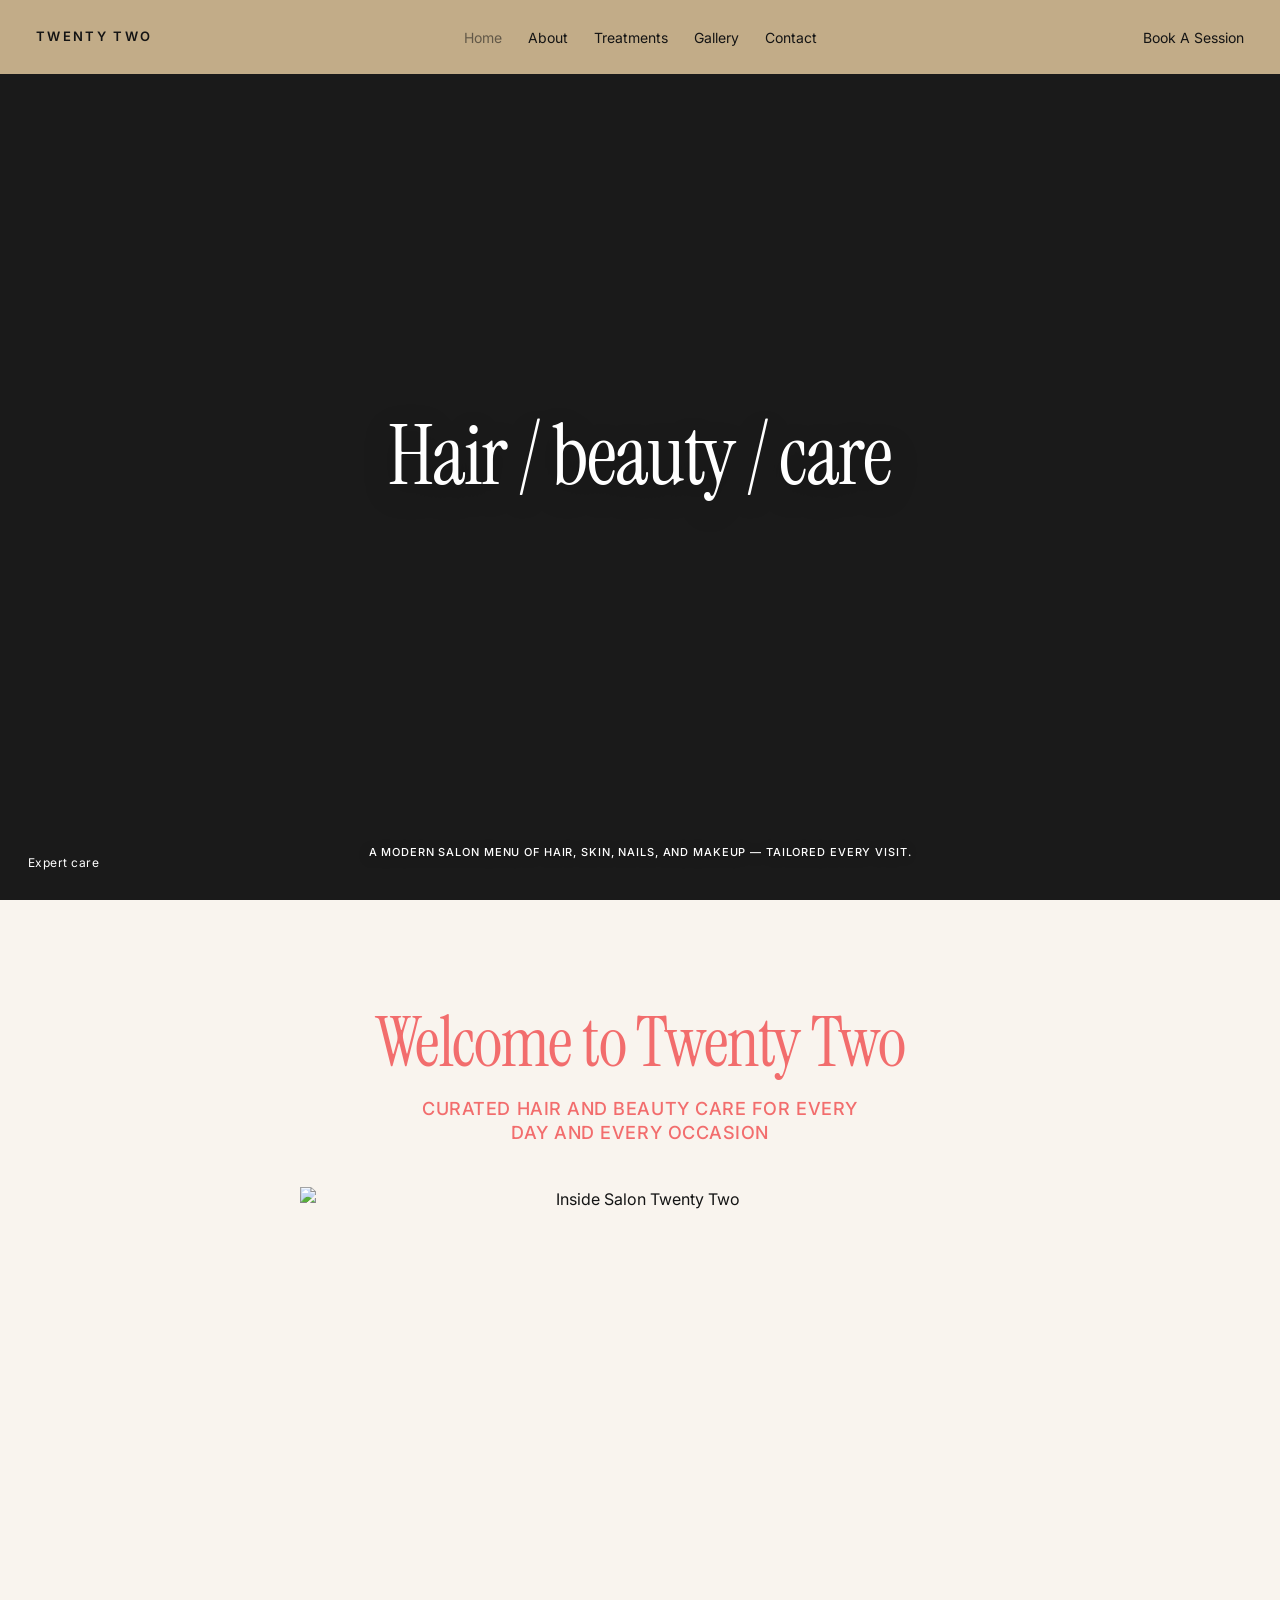
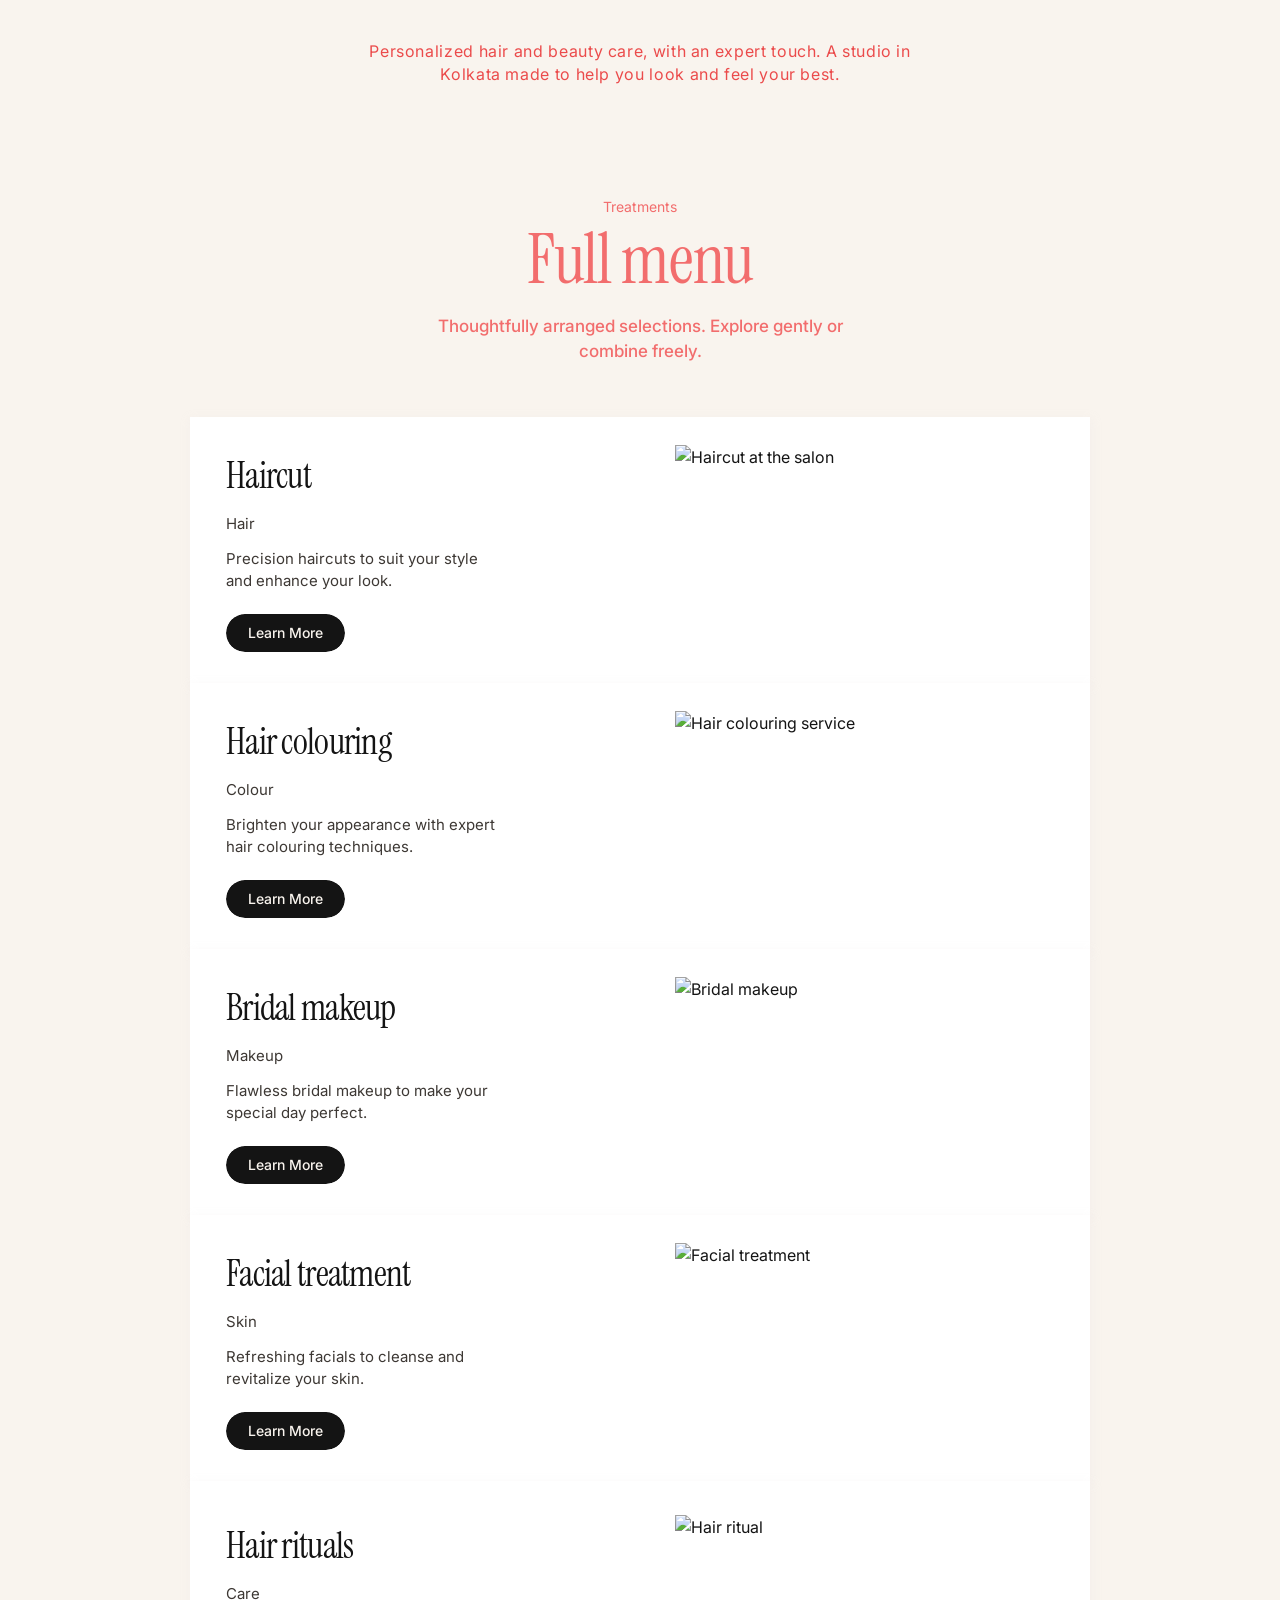
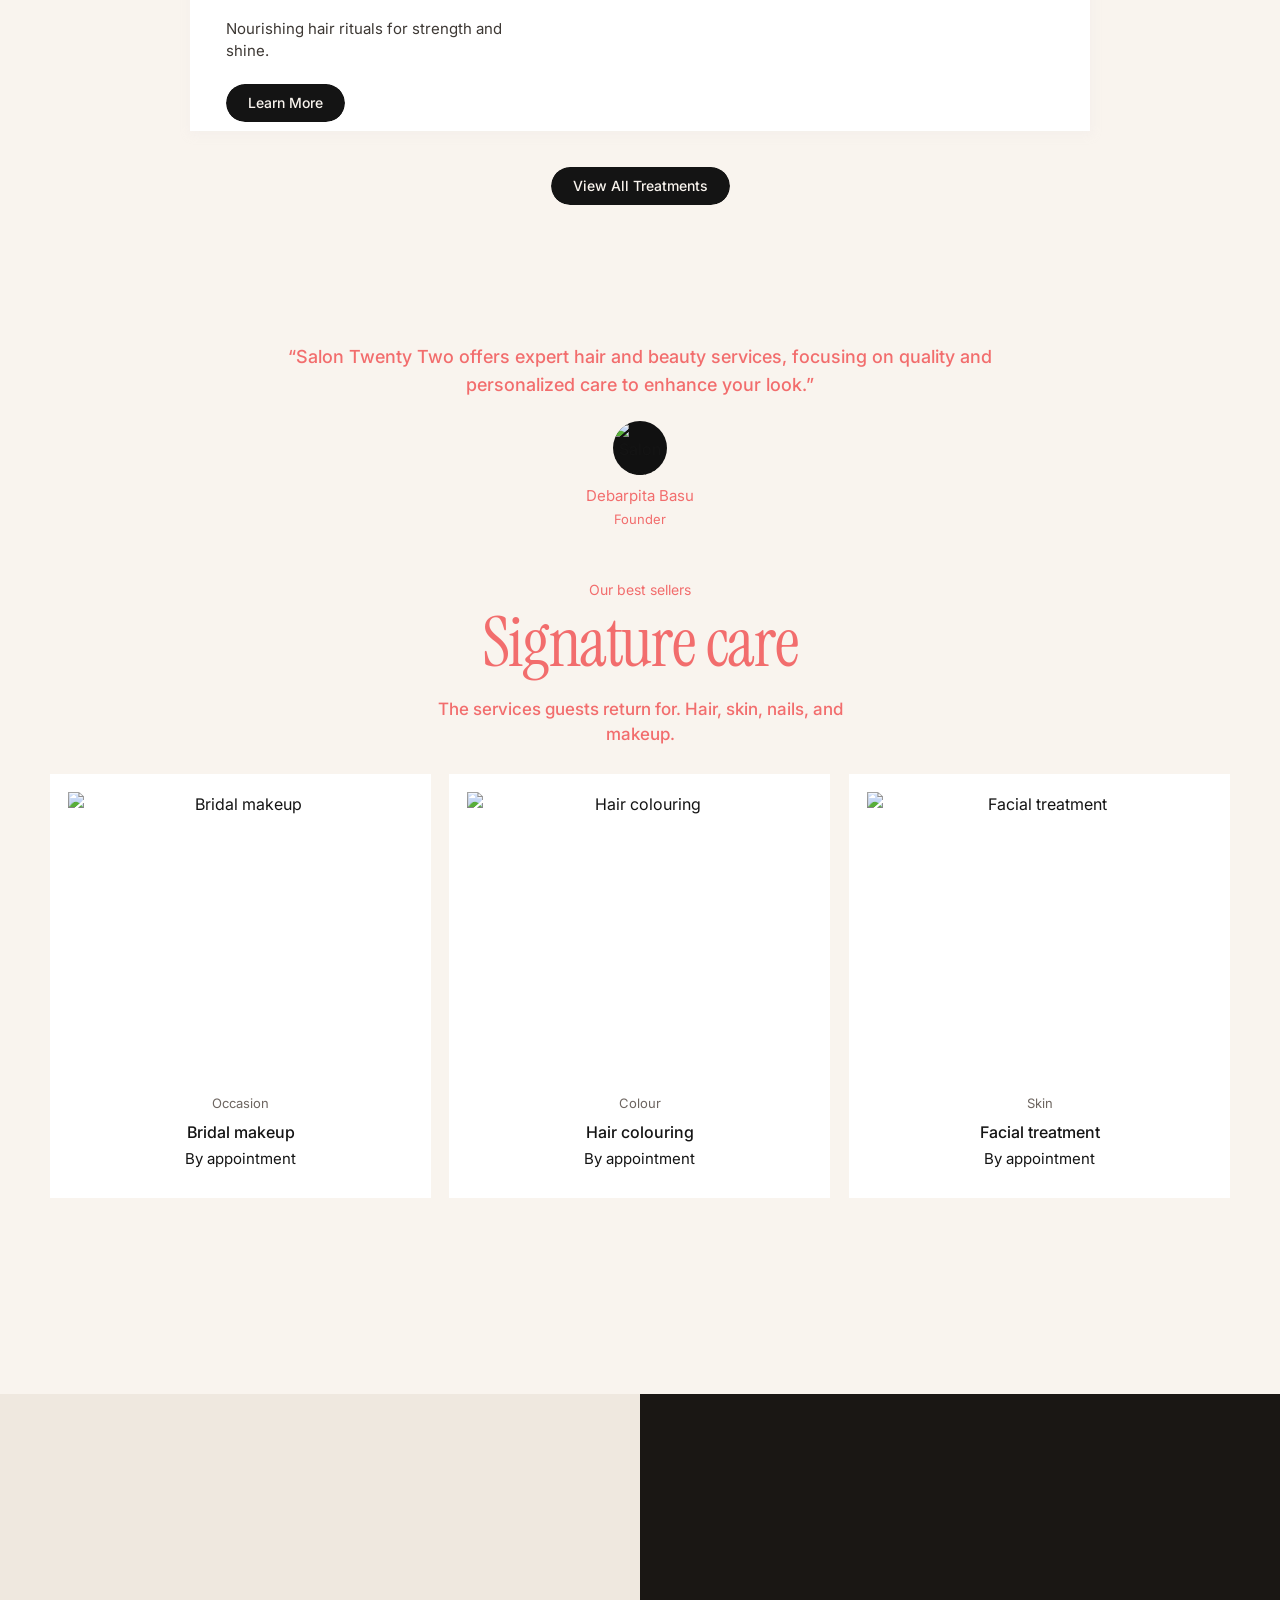
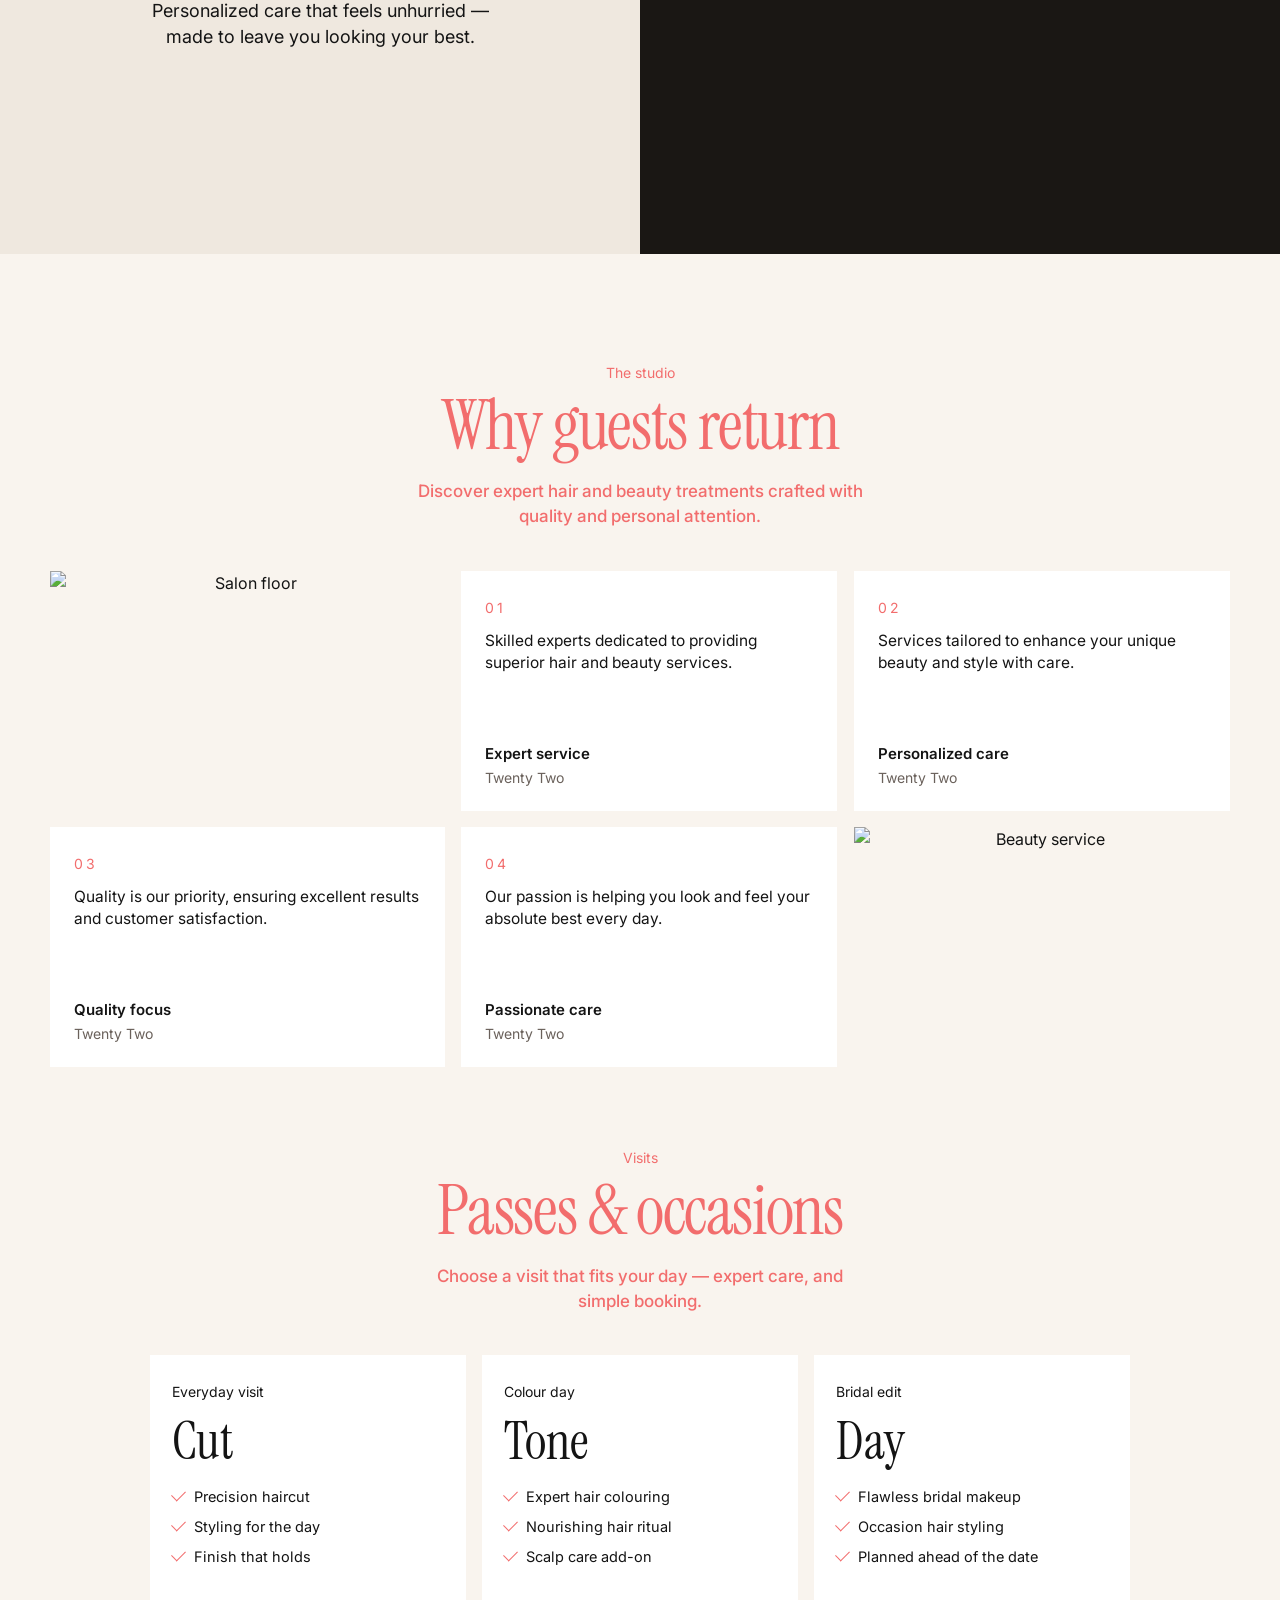
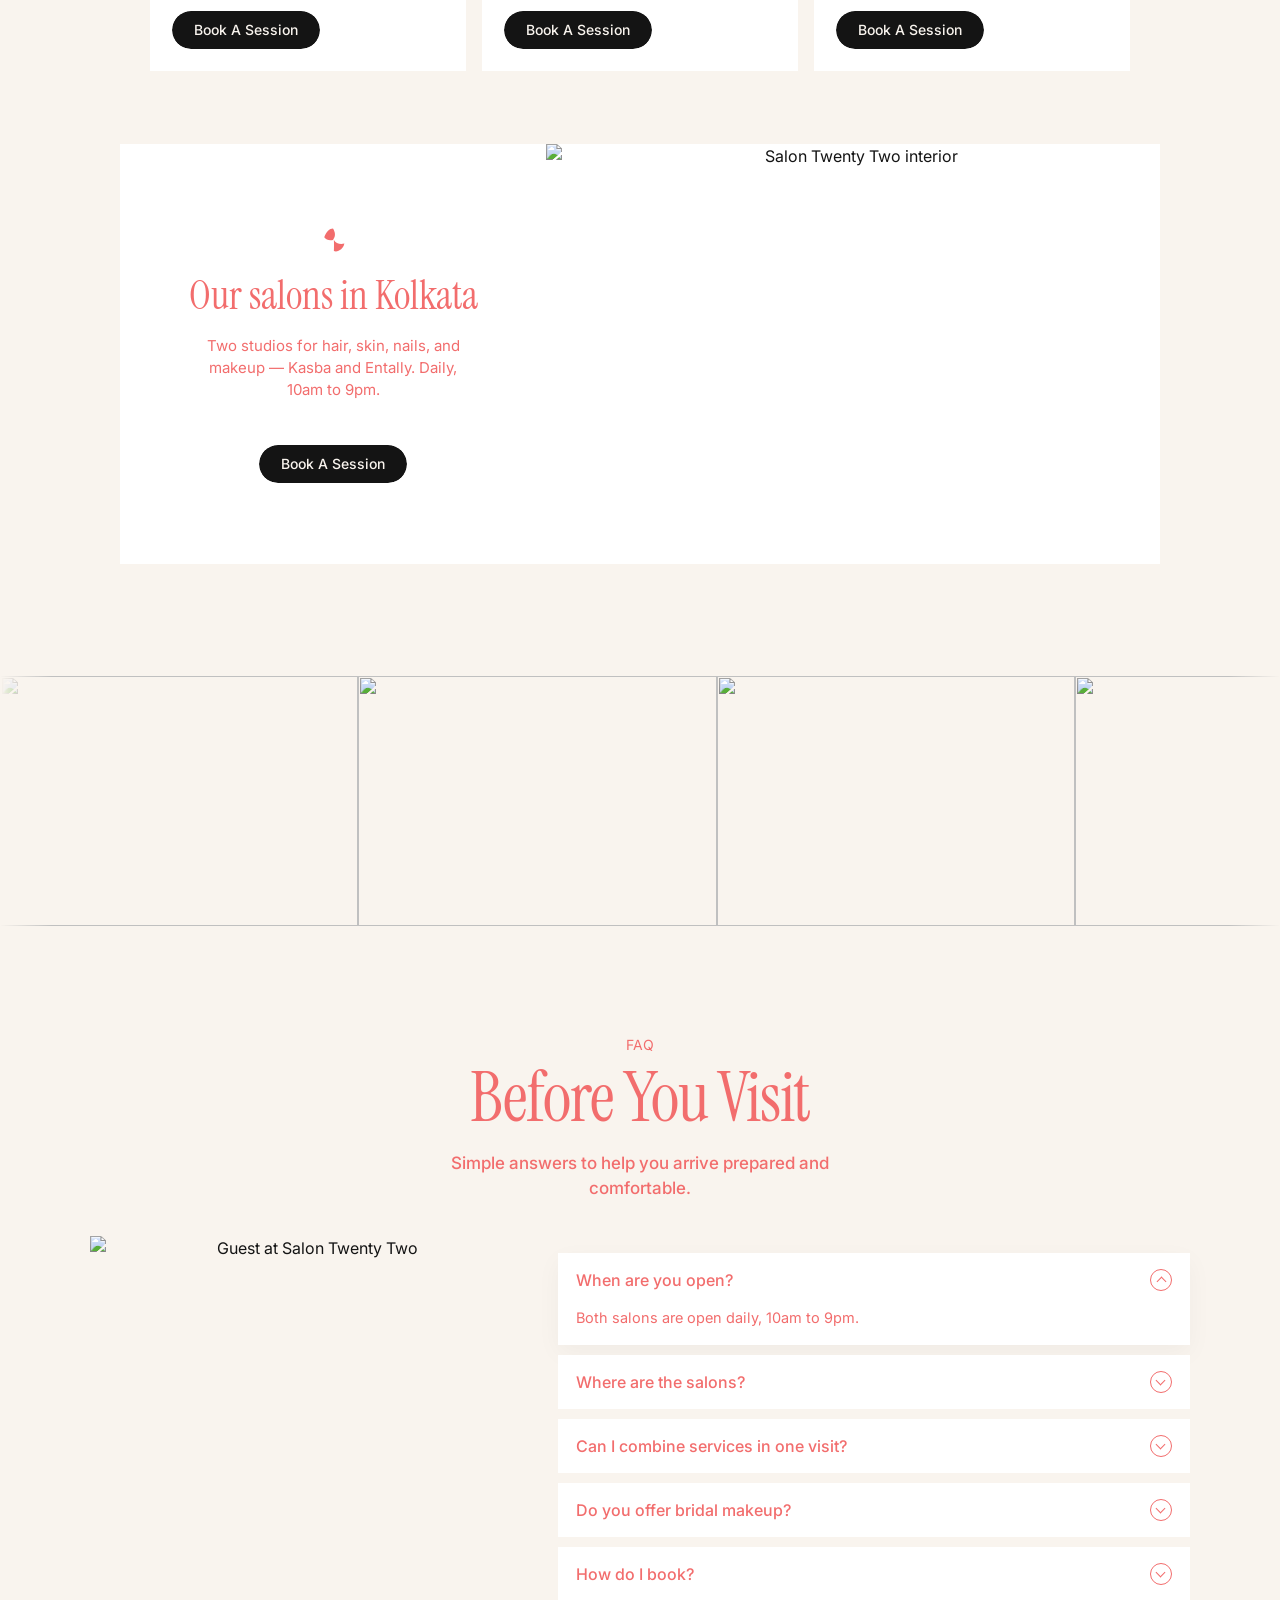
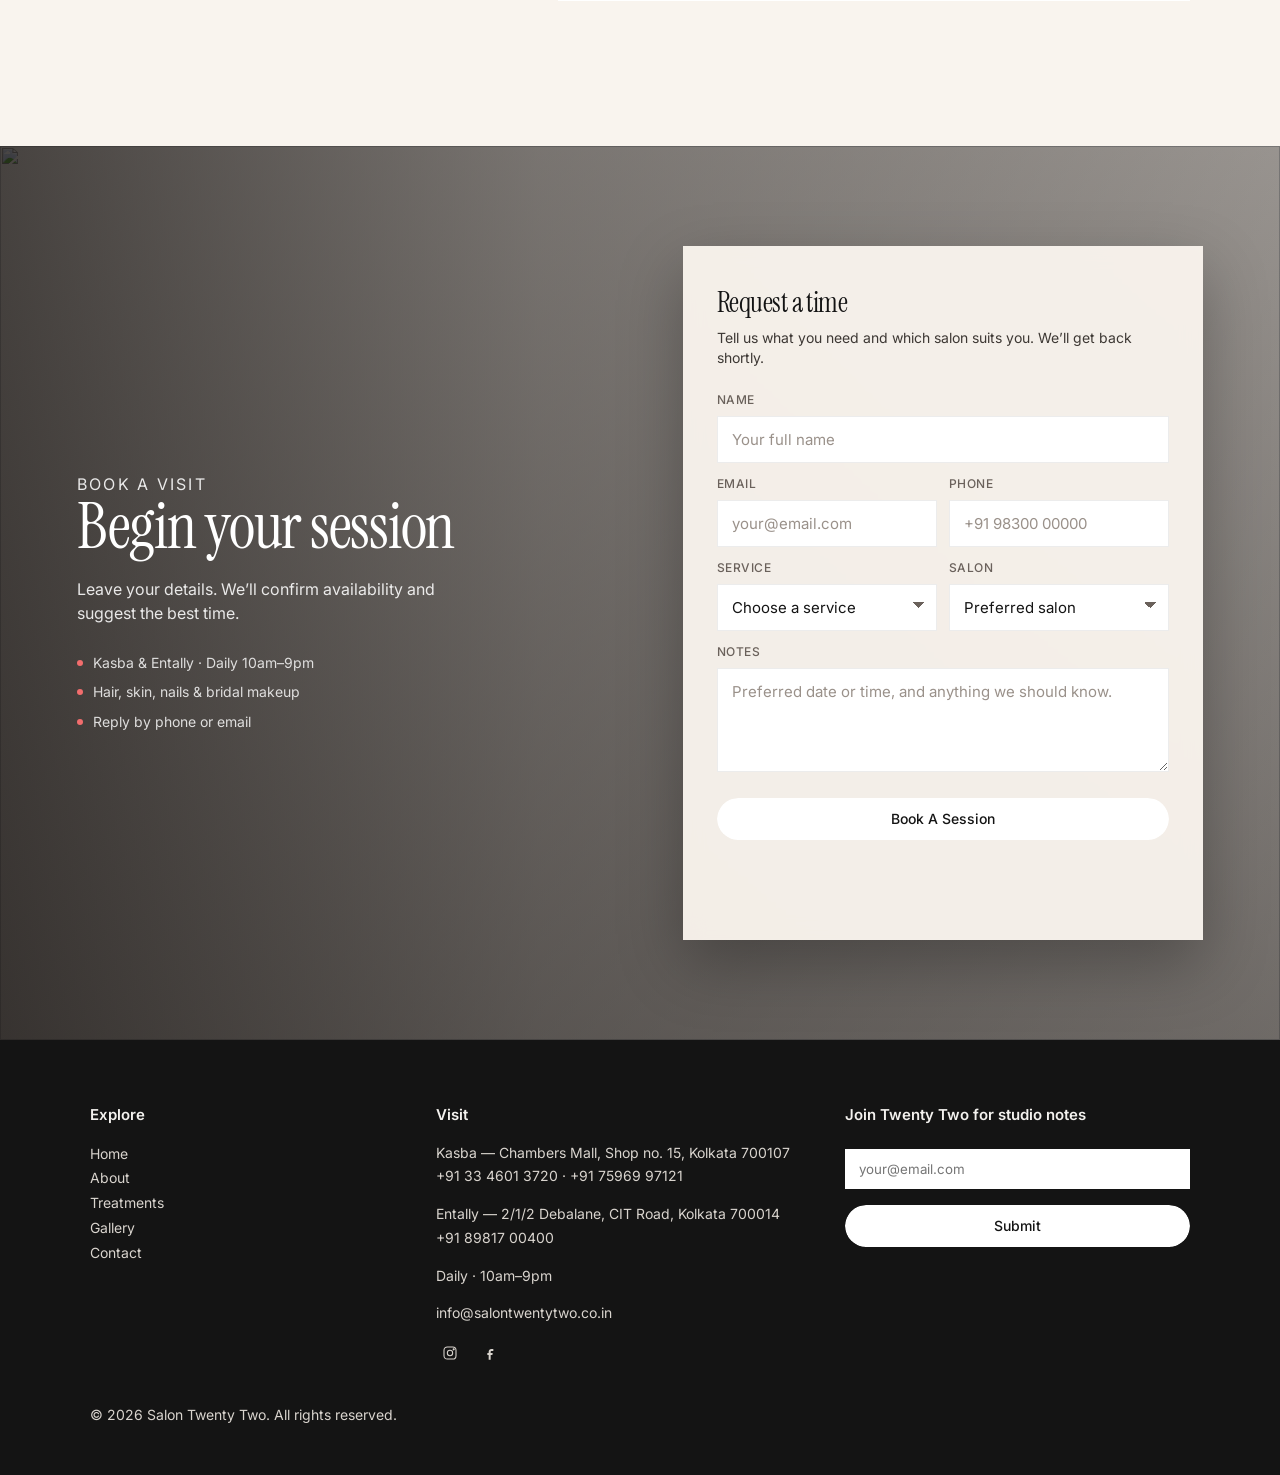
==== index.html @ f97a0154 "Add Salon Twenty Two static site with Storebox media. Co-authored-by: Cursor <cursoragent@cursor.com" ====
<!DOCTYPE html>
<html lang="en">
<head>
  <meta charset="utf-8">
  <meta name="viewport" content="width=device-width, initial-scale=1">
  <title>Salon Twenty Two — Hair, Skin, Nails & Makeup in Kolkata</title>
  <meta name="description" content="Visit Salon Twenty Two in Kolkata for premium haircuts, manicures, facials and bridal makeup. Open daily 10am–9pm. Book your appointment.">
  <link rel="icon" href="https://media.storebox.ai/media/6029c648-5071-4e1b-ab3d-b14528fa88d9/86cacdd5-f96c-456b-978b-0a0b01117961/favicon.png">
  <link rel="preconnect" href="https://fonts.googleapis.com">
  <link rel="preconnect" href="https://fonts.gstatic.com" crossorigin>
  <link href="https://fonts.googleapis.com/css2?family=Instrument+Serif&family=Inter:wght@400;500;600&display=swap" rel="stylesheet">
  <link rel="stylesheet" href="css/styles.css">
</head>
<body>
  <a class="skip" href="#main">Skip to content</a>
  <header class="site-header">
    <a class="logo" href="index.html">Twenty Two</a>
    <div class="nav-panel">
      <nav class="nav" aria-label="Primary">
        <a class="is-active" href="index.html">Home</a>
        <a href="about.html">About</a>
        <a href="treatments.html">Treatments</a>
        <a href="gallery.html">Gallery</a>
        <a href="contact.html">Contact</a>
      </nav>
    </div>
    <a class="book-link" href="contact.html#form">Book A Session</a>
    <button class="menu-btn" aria-label="Open menu" aria-expanded="false"><span></span></button>
  </header>

  <main id="main">
    <section class="hero">
      <img src="https://media.storebox.ai/media/6029c648-5071-4e1b-ab3d-b14528fa88d9/b87e01aa-29a4-4891-8752-ab8e63d1a76c/stylists.webp" alt="Stylists at work in Salon Twenty Two">
      <img class="hero-side" src="https://media.storebox.ai/media/6029c648-5071-4e1b-ab3d-b14528fa88d9/6647da1e-9acf-4c3a-902f-70999d758029/guest-care.webp" alt="Hair and beauty care at Salon Twenty Two">
      <div class="hero-copy">
        <h1>Hair / beauty / care</h1>
      </div>
      <div class="hero-foot">
        <span class="hero-kicker">Expert care</span>
        <p class="hero-caption">A modern salon menu of hair, skin, nails, and makeup — tailored every visit.</p>
        <span></span>
      </div>
    </section>

    <section class="section center">
      <h2 class="display">Welcome to Twenty Two</h2>
      <p class="lede">CURATED HAIR AND BEAUTY CARE FOR EVERY DAY AND EVERY OCCASION</p>
      <img class="welcome-photo" src="https://media.storebox.ai/media/6029c648-5071-4e1b-ab3d-b14528fa88d9/224af1f5-1f2a-46db-8e21-aec69e14cd17/interior.webp" alt="Inside Salon Twenty Two">
      <p class="welcome-note">Personalized hair and beauty care, with an expert touch. A studio in Kolkata made to help you look and feel your best.</p>
    </section>

    <section class="section center" style="padding-top:70px">
      <p class="eyebrow">Treatments</p>
      <h2 class="display">Full menu</h2>
      <p class="lede sentence">Thoughtfully arranged selections. Explore gently or combine freely.</p>
      <div class="stack">
        <article class="service-row">
          <div>
            <h3>Haircut</h3>
            <p class="from">Hair</p>
            <p>Precision haircuts to suit your style and enhance your look.</p>
            <a class="pill" href="treatments.html#haircut">Learn More</a>
          </div>
          <img src="https://media.storebox.ai/media/6029c648-5071-4e1b-ab3d-b14528fa88d9/832347f0-fee8-4960-9ca8-b8d9bd81d9d3/haircut.webp" alt="Haircut at the salon">
        </article>
        <article class="service-row">
          <div>
            <h3>Hair colouring</h3>
            <p class="from">Colour</p>
            <p>Brighten your appearance with expert hair colouring techniques.</p>
            <a class="pill" href="treatments.html#colour">Learn More</a>
          </div>
          <img src="https://media.storebox.ai/media/6029c648-5071-4e1b-ab3d-b14528fa88d9/cc620aa6-94b1-4d84-a4df-5ba79ab1a3e2/colour.webp" alt="Hair colouring service">
        </article>
        <article class="service-row">
          <div>
            <h3>Bridal makeup</h3>
            <p class="from">Makeup</p>
            <p>Flawless bridal makeup to make your special day perfect.</p>
            <a class="pill" href="treatments.html#bridal">Learn More</a>
          </div>
          <img src="https://media.storebox.ai/media/6029c648-5071-4e1b-ab3d-b14528fa88d9/6a4eb8f8-8bd9-4513-bb8b-ded241f034f6/bridal.webp" alt="Bridal makeup">
        </article>
        <article class="service-row">
          <div>
            <h3>Facial treatment</h3>
            <p class="from">Skin</p>
            <p>Refreshing facials to cleanse and revitalize your skin.</p>
            <a class="pill" href="treatments.html#facial">Learn More</a>
          </div>
          <img src="https://media.storebox.ai/media/6029c648-5071-4e1b-ab3d-b14528fa88d9/cdd59f79-516c-4d38-ad10-1c05e05efa9a/facial.webp" alt="Facial treatment">
        </article>
        <article class="service-row">
          <div>
            <h3>Hair rituals</h3>
            <p class="from">Care</p>
            <p>Nourishing hair rituals for strength and shine.</p>
            <a class="pill" href="treatments.html#rituals">Learn More</a>
          </div>
          <img src="https://media.storebox.ai/media/6029c648-5071-4e1b-ab3d-b14528fa88d9/07986b28-2ea8-4188-bce9-6f9e3eab23d7/ritual.webp" alt="Hair ritual">
        </article>
      </div>
      <div class="center-btn"><a class="pill" href="treatments.html">View All Treatments</a></div>
    </section>

    <section class="quote-block">
      <blockquote>“Salon Twenty Two offers expert hair and beauty services, focusing on quality and personalized care to enhance your look.”</blockquote>
      <img class="avatar" src="https://media.storebox.ai/media/6029c648-5071-4e1b-ab3d-b14528fa88d9/a6f41710-b948-4a5b-8b2c-2f1a5d7bba68/logo.png" alt="Salon Twenty Two">
      <p class="person">Debarpita Basu</p>
      <p class="role">Founder</p>
    </section>

    <section class="section center" style="padding-top:20px">
      <p class="eyebrow">Our best sellers</p>
      <h2 class="display">Signature care</h2>
      <p class="lede sentence">The services guests return for. Hair, skin, nails, and makeup.</p>
      <div class="products">
        <article class="product">
          <img src="https://media.storebox.ai/media/6029c648-5071-4e1b-ab3d-b14528fa88d9/6a4eb8f8-8bd9-4513-bb8b-ded241f034f6/bridal.webp" alt="Bridal makeup">
          <p class="tag">Occasion</p>
          <h3>Bridal makeup</h3>
          <p class="cost">By appointment</p>
        </article>
        <article class="product">
          <img src="https://media.storebox.ai/media/6029c648-5071-4e1b-ab3d-b14528fa88d9/cc620aa6-94b1-4d84-a4df-5ba79ab1a3e2/colour.webp" alt="Hair colouring">
          <p class="tag">Colour</p>
          <h3>Hair colouring</h3>
          <p class="cost">By appointment</p>
        </article>
        <article class="product">
          <img src="https://media.storebox.ai/media/6029c648-5071-4e1b-ab3d-b14528fa88d9/cdd59f79-516c-4d38-ad10-1c05e05efa9a/facial.webp" alt="Facial treatment">
          <p class="tag">Skin</p>
          <h3>Facial treatment</h3>
          <p class="cost">By appointment</p>
        </article>
      </div>
      <div class="center-btn"><a class="pill" href="gallery.html">View All Moments</a></div>
    </section>

    <section class="split-quote">
      <div class="pane">
        <p>Personalized care that feels unhurried — made to leave you looking your best.</p>
      </div>
      <div class="split-quote__media">
        <video
          autoplay
          muted
          loop
          playsinline
          preload="metadata"
          poster="https://media.storebox.ai/media/6029c648-5071-4e1b-ab3d-b14528fa88d9/1d8cd325-c041-4020-a227-489fbb55e2ec/care-video-poster.jpg"
          aria-label="Stylist and makeup artist working with a guest">
          <source src="https://media.storebox.ai/media/6029c648-5071-4e1b-ab3d-b14528fa88d9/d9059471-d90a-4ae4-920b-c08d120bcede/care-video.mp4" type="video/mp4">
        </video>
      </div>
    </section>

    <section class="section center">
      <p class="eyebrow">The studio</p>
      <h2 class="display">Why guests return</h2>
      <p class="lede sentence">Discover expert hair and beauty treatments crafted with quality and personal attention.</p>
      <div class="bento">
        <img src="https://media.storebox.ai/media/6029c648-5071-4e1b-ab3d-b14528fa88d9/b87e01aa-29a4-4891-8752-ab8e63d1a76c/stylists.webp" alt="Salon floor">
        <article class="note">
          <div class="stars">01</div>
          <p>Skilled experts dedicated to providing superior hair and beauty services.</p>
          <div class="who"><strong>Expert service</strong><span>Twenty Two</span></div>
        </article>
        <article class="note">
          <div class="stars">02</div>
          <p>Services tailored to enhance your unique beauty and style with care.</p>
          <div class="who"><strong>Personalized care</strong><span>Twenty Two</span></div>
        </article>
        <article class="note">
          <div class="stars">03</div>
          <p>Quality is our priority, ensuring excellent results and customer satisfaction.</p>
          <div class="who"><strong>Quality focus</strong><span>Twenty Two</span></div>
        </article>
        <article class="note">
          <div class="stars">04</div>
          <p>Our passion is helping you look and feel your absolute best every day.</p>
          <div class="who"><strong>Passionate care</strong><span>Twenty Two</span></div>
        </article>
        <img src="https://media.storebox.ai/media/6029c648-5071-4e1b-ab3d-b14528fa88d9/6647da1e-9acf-4c3a-902f-70999d758029/guest-care.webp" alt="Beauty service">
      </div>
    </section>

    <section class="section center" style="padding-top:40px">
      <p class="eyebrow">Visits</p>
      <h2 class="display">Passes & occasions</h2>
      <p class="lede sentence">Choose a visit that fits your day — expert care, and simple booking.</p>
      <div class="packages">
        <article class="package">
          <p class="label">Everyday visit</p>
          <p class="price">Cut</p>
          <ul>
            <li>Precision haircut</li>
            <li>Styling for the day</li>
            <li>Finish that holds</li>
          </ul>
          <a class="pill" href="contact.html#form">Book A Session</a>
        </article>
        <article class="package">
          <p class="label">Colour day</p>
          <p class="price">Tone</p>
          <ul>
            <li>Expert hair colouring</li>
            <li>Nourishing hair ritual</li>
            <li>Scalp care add-on</li>
          </ul>
          <a class="pill" href="contact.html#form">Book A Session</a>
        </article>
        <article class="package">
          <p class="label">Bridal edit</p>
          <p class="price">Day</p>
          <ul>
            <li>Flawless bridal makeup</li>
            <li>Occasion hair styling</li>
            <li>Planned ahead of the date</li>
          </ul>
          <a class="pill" href="contact.html#form">Book A Session</a>
        </article>
      </div>

      <div class="house">
        <div class="house-copy">
          <svg class="leaf" viewBox="0 0 32 32" aria-hidden="true"><path fill="#f26d6d" d="M16 4c3 5 3 9 0 13-4 1.2-8-.2-10-3 2.4-6.2 6-10 10-10zm1 13c2.2 4 7 5.4 12 4.2-1.2 6.4-7.4 10.2-12 8.6.2-5 .2-8.4 0-12.8z"/></svg>
          <h3>Our salons in Kolkata</h3>
          <p>Two studios for hair, skin, nails, and makeup — Kasba and Entally. Daily, 10am to 9pm.</p>
          <a class="pill" href="contact.html">Book A Session</a>
        </div>
        <img src="https://media.storebox.ai/media/6029c648-5071-4e1b-ab3d-b14528fa88d9/224af1f5-1f2a-46db-8e21-aec69e14cd17/interior.webp" alt="Salon Twenty Two interior">
      </div>
    </section>

    <div class="film" aria-hidden="true">
      <div class="film-track">
        <div class="film-group">
          <img src="https://media.storebox.ai/media/6029c648-5071-4e1b-ab3d-b14528fa88d9/832347f0-fee8-4960-9ca8-b8d9bd81d9d3/haircut.webp" alt="">
          <img src="https://media.storebox.ai/media/6029c648-5071-4e1b-ab3d-b14528fa88d9/cc620aa6-94b1-4d84-a4df-5ba79ab1a3e2/colour.webp" alt="">
          <img src="https://media.storebox.ai/media/6029c648-5071-4e1b-ab3d-b14528fa88d9/cdd59f79-516c-4d38-ad10-1c05e05efa9a/facial.webp" alt="">
          <img src="https://media.storebox.ai/media/6029c648-5071-4e1b-ab3d-b14528fa88d9/6a4eb8f8-8bd9-4513-bb8b-ded241f034f6/bridal.webp" alt="">
          <img src="https://media.storebox.ai/media/6029c648-5071-4e1b-ab3d-b14528fa88d9/224af1f5-1f2a-46db-8e21-aec69e14cd17/interior.webp" alt="">
          <img src="https://media.storebox.ai/media/6029c648-5071-4e1b-ab3d-b14528fa88d9/07986b28-2ea8-4188-bce9-6f9e3eab23d7/ritual.webp" alt="">
        </div>
        <div class="film-group">
          <img src="https://media.storebox.ai/media/6029c648-5071-4e1b-ab3d-b14528fa88d9/832347f0-fee8-4960-9ca8-b8d9bd81d9d3/haircut.webp" alt="">
          <img src="https://media.storebox.ai/media/6029c648-5071-4e1b-ab3d-b14528fa88d9/cc620aa6-94b1-4d84-a4df-5ba79ab1a3e2/colour.webp" alt="">
          <img src="https://media.storebox.ai/media/6029c648-5071-4e1b-ab3d-b14528fa88d9/cdd59f79-516c-4d38-ad10-1c05e05efa9a/facial.webp" alt="">
          <img src="https://media.storebox.ai/media/6029c648-5071-4e1b-ab3d-b14528fa88d9/6a4eb8f8-8bd9-4513-bb8b-ded241f034f6/bridal.webp" alt="">
          <img src="https://media.storebox.ai/media/6029c648-5071-4e1b-ab3d-b14528fa88d9/224af1f5-1f2a-46db-8e21-aec69e14cd17/interior.webp" alt="">
          <img src="https://media.storebox.ai/media/6029c648-5071-4e1b-ab3d-b14528fa88d9/07986b28-2ea8-4188-bce9-6f9e3eab23d7/ritual.webp" alt="">
        </div>
      </div>
    </div>

    <section class="section center">
      <p class="eyebrow">FAQ</p>
      <h2 class="display">Before You Visit</h2>
      <p class="lede sentence">Simple answers to help you arrive prepared and comfortable.</p>
      <div class="faq-wrap">
        <img src="https://media.storebox.ai/media/6029c648-5071-4e1b-ab3d-b14528fa88d9/6647da1e-9acf-4c3a-902f-70999d758029/guest-care.webp" alt="Guest at Salon Twenty Two">
        <div>
          <div class="acc open">
            <button type="button" aria-expanded="true">When are you open?<span class="chev"></span></button>
            <p class="answer">Both salons are open daily, 10am to 9pm.</p>
          </div>
          <div class="acc">
            <button type="button" aria-expanded="false">Where are the salons?<span class="chev"></span></button>
            <p class="answer">Chambers Mall, Shop no. 15, Kasba, Kolkata 700107, and 2/1/2 Debalane, CIT Road, Entally, Kolkata 700014.</p>
          </div>
          <div class="acc">
            <button type="button" aria-expanded="false">Can I combine services in one visit?<span class="chev"></span></button>
            <p class="answer">Yes. Hair, skin, nails, and makeup can be planned together. Bridal looks are best booked ahead.</p>
          </div>
          <div class="acc">
            <button type="button" aria-expanded="false">Do you offer bridal makeup?<span class="chev"></span></button>
            <p class="answer">Yes. Flawless bridal makeup for the wedding day, plus party makeup for other occasions.</p>
          </div>
          <div class="acc">
            <button type="button" aria-expanded="false">How do I book?<span class="chev"></span></button>
            <p class="answer">Leave your details on this page, or call Kasba on +91 33 4601 3720 / +91 75969 97121 and Entally on +91 89817 00400.</p>
          </div>
        </div>
      </div>
    </section>

    <section class="booking" id="form">
      <img class="bg" src="https://media.storebox.ai/media/6029c648-5071-4e1b-ab3d-b14528fa88d9/6a4eb8f8-8bd9-4513-bb8b-ded241f034f6/bridal.webp" alt="">
      <div class="booking-shade" aria-hidden="true"></div>
      <div class="booking-copy">
        <p class="booking-eyebrow">Book a visit</p>
        <h2>Begin your session</h2>
        <p>Leave your details. We’ll confirm availability and suggest the best time.</p>
        <ul class="booking-meta">
          <li>Kasba & Entally · Daily 10am–9pm</li>
          <li>Hair, skin, nails & bridal makeup</li>
          <li>Reply by phone or email</li>
        </ul>
      </div>
      <form class="booking-card" data-form>
        <h3 class="booking-card__title">Request a time</h3>
        <p class="booking-card__hint">Tell us what you need and which salon suits you. We’ll get back shortly.</p>
        <div class="field">
          <label for="name">Name</label>
          <input id="name" name="name" required autocomplete="name" placeholder="Your full name">
        </div>
        <div class="field-row">
          <div class="field">
            <label for="email">Email</label>
            <input id="email" name="email" type="email" required autocomplete="email" placeholder="your@email.com">
          </div>
          <div class="field">
            <label for="phone">Phone</label>
            <input id="phone" name="phone" type="tel" required autocomplete="tel" placeholder="+91 98300 00000">
          </div>
        </div>
        <div class="field-row">
          <div class="field">
            <label for="service">Service</label>
            <select id="service" name="service" required>
              <option value="" disabled selected>Choose a service</option>
              <option>Haircut</option>
              <option>Hair colouring</option>
              <option>Hair styling</option>
              <option>Hair rituals</option>
              <option>Hair botox</option>
              <option>Nanoplastia</option>
              <option>Facial treatment</option>
              <option>Waxing</option>
              <option>Manicure</option>
              <option>Pedicure</option>
              <option>Party makeup</option>
              <option>Bridal makeup</option>
              <option>Other / not sure</option>
            </select>
          </div>
          <div class="field">
            <label for="salon">Salon</label>
            <select id="salon" name="salon" required>
              <option value="" disabled selected>Preferred salon</option>
              <option>Kasba · Chambers Mall</option>
              <option>Entally · CIT Road</option>
              <option>Either location</option>
            </select>
          </div>
        </div>
        <div class="field">
          <label for="notes">Notes</label>
          <textarea id="notes" name="notes" placeholder="Preferred date or time, and anything we should know."></textarea>
        </div>
        <button class="pill light" type="submit">Book A Session</button>
        <p class="form-note">Thank you. We’ll confirm your visit by phone or email. For a faster reply, call the salon directly.</p>
      </form>
    </section>
  </main>

  <footer class="site-footer">
    <div class="footer-grid">
      <div>
        <h4>Explore</h4>
        <ul>
          <li><a href="index.html">Home</a></li>
          <li><a href="about.html">About</a></li>
          <li><a href="treatments.html">Treatments</a></li>
          <li><a href="gallery.html">Gallery</a></li>
          <li><a href="contact.html">Contact</a></li>
        </ul>
      </div>
      <div>
        <h4>Visit</h4>
        <p>Kasba — Chambers Mall, Shop no. 15, Kolkata 700107<br>
          <a href="tel:+913346013720">+91 33 4601 3720</a> · <a href="tel:+917596997121">+91 75969 97121</a></p>
        <p>Entally — 2/1/2 Debalane, CIT Road, Kolkata 700014<br>
          <a href="tel:+918981700400">+91 89817 00400</a></p>
        <p>Daily · 10am–9pm</p>
        <p><a href="mailto:info@salontwentytwo.co.in">info@salontwentytwo.co.in</a></p>
        <div class="socials">
          <a href="https://www.instagram.com/jinabasu?igsh=YXZxd3p1ZW5lZHp5" aria-label="Instagram" target="_blank" rel="noreferrer">
            <svg width="16" height="16" viewBox="0 0 24 24" fill="none" stroke="currentColor" stroke-width="1.6"><rect x="3" y="3" width="18" height="18" rx="5"/><circle cx="12" cy="12" r="4"/><circle cx="17.5" cy="6.5" r="0.8" fill="currentColor"/></svg>
          </a>
          <a href="https://www.facebook.com/share/1AZUwdo3Jx/" aria-label="Facebook" target="_blank" rel="noreferrer">
            <svg width="16" height="16" viewBox="0 0 24 24" fill="currentColor"><path d="M14 9h3V6h-3c-2.2 0-4 1.8-4 4v2H8v3h2v7h3v-7h2.6l.4-3H13v-2c0-.6.4-1 1-1z"/></svg>
          </a>
        </div>
      </div>
      <div>
        <h4>Join Twenty Two for studio notes</h4>
        <form class="news" data-form>
          <input type="email" required placeholder="your@email.com" aria-label="Email">
          <button class="pill light" type="submit">Submit</button>
          <p class="form-note">You’re on the list.</p>
        </form>
      </div>
    </div>
    <p class="fine">© 2026 Salon Twenty Two. All rights reserved.</p>
  </footer>
  <script src="js/main.js"></script>
</body>
</html>
---- css/styles.css ----
:root {
  --cream: #f9f4ee;
  --sand: #cbb89e;
  --coral: #f26d6d;
  --coral-deep: #eb4b4b;
  --ink: #141414;
  --muted: #3d3834;
  --white: #ffffff;
  --header-h: 74px;
  --serif: "Instrument Serif", "Times New Roman", serif;
  --sans: Inter, "Helvetica Neue", Arial, sans-serif;
  --content: 1080px;
  --wide: 1180px;
}

* { box-sizing: border-box; }
html { scroll-behavior: smooth; }
body {
  margin: 0;
  background: var(--cream);
  color: var(--ink);
  font-family: var(--sans);
  font-size: 16px;
  line-height: 1.5;
}
img { max-width: 100%; display: block; }
a { color: inherit; text-decoration: none; }
button, input, textarea, select { font-family: inherit; }
button { cursor: pointer; }

.skip {
  position: absolute;
  left: 16px;
  top: -40px;
  background: #fff;
  padding: 8px 12px;
  z-index: 100;
}
.skip:focus { top: 12px; }

.site-header {
  position: fixed;
  top: 0;
  left: 0;
  right: 0;
  z-index: 40;
  height: var(--header-h);
  display: grid;
  grid-template-columns: 1fr auto 1fr;
  align-items: center;
  padding: 0 36px;
  color: var(--ink);
  background: rgb(194, 172, 136);
  transition: background 0.45s cubic-bezier(0.22, 1, 0.36, 1), color 0.45s cubic-bezier(0.22, 1, 0.36, 1), box-shadow 0.45s ease;
}
.site-header.is-solid {
  background: rgb(194, 172, 136);
  color: var(--ink);
  box-shadow: 0 1px 0 rgba(20, 20, 20, 0.04);
}
.logo {
  font-size: 13px;
  font-weight: 600;
  letter-spacing: 0.18em;
  text-transform: uppercase;
  justify-self: start;
  transition: opacity 0.25s ease;
}
.logo:hover { opacity: 0.7; }
.nav {
  display: flex;
  gap: 26px;
  font-size: 14px;
  font-weight: 400;
}
.nav a {
  transition: opacity 0.25s ease;
}
.nav a:hover { opacity: 0.55; }
.nav a.is-active { opacity: 0.55; }
.book-link {
  justify-self: end;
  font-size: 14px;
  transition: opacity 0.25s ease;
}
.book-link:hover { opacity: 0.55; }
.menu-btn {
  display: none;
  justify-self: end;
  width: 42px;
  height: 42px;
  border: 0;
  background: transparent;
  color: inherit;
  position: relative;
}
.menu-btn span,
.menu-btn span:before,
.menu-btn span:after {
  display: block;
  height: 1.5px;
  width: 18px;
  background: currentColor;
  position: relative;
}
.menu-btn span:before,
.menu-btn span:after {
  content: "";
  position: absolute;
  left: 0;
}
.menu-btn span:before { top: -6px; }
.menu-btn span:after { top: 6px; }

.nav-panel { display: contents; }

.hero {
  position: relative;
  min-height: 100vh;
  min-height: 100dvh;
  display: grid;
  grid-template-columns: 1fr 1fr;
  color: #fff;
  background: #1a1a1a;
}
.hero img {
  width: 100%;
  height: 100vh;
  height: 100dvh;
  object-fit: cover;
}
.hero-copy {
  position: absolute;
  inset: 0;
  display: flex;
  flex-direction: column;
  align-items: center;
  justify-content: center;
  text-align: center;
  padding: 90px 24px 80px;
  pointer-events: none;
}
.hero-copy h1 {
  margin: 0;
  font-family: var(--serif);
  font-weight: 400;
  font-size: clamp(56px, 6.6vw, 110px);
  line-height: 1.05;
  letter-spacing: -0.02em;
  text-shadow: 0 8px 30px rgba(0, 0, 0, 0.28);
}
.hero-foot {
  position: absolute;
  left: 28px;
  right: 28px;
  bottom: 28px;
  display: grid;
  grid-template-columns: 1fr auto 1fr;
  align-items: end;
  gap: 16px;
  font-size: 12px;
  letter-spacing: 0.04em;
}
.hero-kicker { justify-self: start; }
.hero-caption {
  justify-self: center;
  max-width: 640px;
  text-align: center;
  text-transform: uppercase;
  letter-spacing: 0.08em;
  font-size: 11px;
  line-height: 1.55;
  font-weight: 500;
  text-shadow: 0 2px 12px rgba(0, 0, 0, 0.35);
}
.hero.single { grid-template-columns: 1fr; }
.hero.single .hero-side { display: none; }
.hero.contact-hero .hero-copy { justify-content: center; }
.hero.contact-hero .hero-copy p {
  max-width: 460px;
  margin: 18px 0 0;
  font-size: 16px;
  line-height: 1.45;
}

.section { padding: 108px 24px 40px; }
.center { text-align: center; }
.eyebrow {
  margin: 0 0 8px;
  color: var(--coral);
  font-size: 14px;
}
h2.display {
  margin: 0;
  font-family: var(--serif);
  font-weight: 400;
  font-size: clamp(52px, 5.4vw, 84px);
  line-height: 1.02;
  letter-spacing: -0.02em;
  color: var(--coral);
}
.lede {
  margin: 18px auto 0;
  max-width: 460px;
  color: var(--coral);
  font-size: 18px;
  font-weight: 500;
  letter-spacing: 0.03em;
  line-height: 1.35;
}
.lede.sentence {
  font-weight: 500;
  letter-spacing: 0;
  font-size: 17px;
  line-height: 1.45;
}
.welcome-photo {
  width: min(680px, 100%);
  margin: 42px auto 0;
  aspect-ratio: 16 / 10;
  object-fit: cover;
}
.welcome-note {
  margin: 28px auto 0;
  max-width: 560px;
  color: var(--coral-deep);
  font-size: 16px;
  letter-spacing: 0.04em;
  line-height: 1.45;
}

.stack {
  width: min(900px, 100%);
  margin: 54px auto 0;
  display: flex;
  flex-direction: column;
}
.stack-item {
  position: sticky;
  top: calc(var(--header-h) + 8px);
  padding-bottom: 18px;
}
.stack-item:last-child { padding-bottom: 0; }
.service-row {
  background: var(--white);
  display: grid;
  grid-template-columns: 1fr 0.92fr;
  gap: 28px;
  padding: 28px 28px 28px 36px;
  align-items: center;
  min-height: 250px;
  text-align: left;
  box-shadow: 1px 3px 8px 1px rgba(237, 232, 232, 0.35);
  overflow: hidden;
}
.service-row h3 {
  margin: 0 0 10px;
  font-family: var(--serif);
  font-weight: 400;
  font-size: 36px;
  letter-spacing: -0.02em;
}
.service-row .from {
  margin: 0 0 14px;
  font-size: 15px;
}
.service-row p { margin: 0; max-width: 280px; font-size: 15px; line-height: 1.45; color: var(--muted); }
.service-row img {
  width: 100%;
  height: 210px;
  object-fit: cover;
  transition: transform 0.8s cubic-bezier(0.22, 1, 0.36, 1);
}
.service-row:hover img { transform: scale(1.04); }
.pill,
.wipe-btn {
  --wipe-ease: cubic-bezier(0.22, 1, 0.36, 1);
  position: relative;
  display: inline-flex;
  align-items: center;
  justify-content: center;
  margin-top: 22px;
  border: 0;
  border-radius: 999px;
  padding: 0;
  font-size: 14px;
  font-weight: 500;
  line-height: 1;
  color: #f9f4ee;
  background: transparent;
  overflow: hidden;
  isolation: isolate;
  transition: transform 0.25s var(--wipe-ease);
}
.wipe-btn__base,
.wipe-btn__reveal {
  display: inline-flex;
  align-items: center;
  justify-content: center;
  border-radius: 999px;
  padding: 12px 22px;
  white-space: nowrap;
}
.wipe-btn__base {
  background: #141414;
  color: #f9f4ee;
  width: 100%;
}
.wipe-btn__reveal {
  position: absolute;
  inset: 0;
  background: #d9d0c1;
  color: #141414;
  -webkit-mask-image: linear-gradient(35deg, #000 42%, transparent 52%);
  mask-image: linear-gradient(35deg, #000 42%, transparent 52%);
  -webkit-mask-size: 280% 280%;
  mask-size: 280% 280%;
  -webkit-mask-position: 115% 0%;
  mask-position: 115% 0%;
  -webkit-mask-repeat: no-repeat;
  mask-repeat: no-repeat;
  transition:
    -webkit-mask-position 0.6s var(--wipe-ease),
    mask-position 0.6s var(--wipe-ease);
}
.wipe-btn:hover .wipe-btn__reveal,
.wipe-btn:focus-visible .wipe-btn__reveal {
  -webkit-mask-position: 0% 100%;
  mask-position: 0% 100%;
}
.wipe-btn--light,
.pill.light {
  width: 100%;
  margin-top: 8px;
}
.wipe-btn--light .wipe-btn__base,
.pill.light .wipe-btn__base {
  background: #fff;
  color: #141414;
  padding: 14px 18px;
}
.wipe-btn--light .wipe-btn__reveal,
.pill.light .wipe-btn__reveal {
  background: #141414;
  color: #f9f4ee;
  padding: 14px 18px;
}
.center-btn { display: flex; justify-content: center; margin: 36px 0 10px; }
.center-btn .wipe-btn { margin-top: 0; }

.quote-block { padding: 88px 24px 30px; text-align: center; }
.quote-block blockquote {
  margin: 0 auto;
  max-width: 760px;
  color: var(--coral);
  font-size: 18px;
  font-weight: 500;
  line-height: 1.55;
}
.avatar {
  width: 54px;
  height: 54px;
  border-radius: 50%;
  object-fit: cover;
  margin: 22px auto 10px;
  background: #111;
}
.person { margin: 0; color: var(--coral); font-size: 15px; }
.role { margin: 2px 0 0; color: var(--coral); font-size: 13px; opacity: 0.85; }

.products {
  width: min(var(--wide), 100%);
  margin: 28px auto 0;
  display: grid;
  grid-template-columns: repeat(3, 1fr);
  gap: 18px;
}
.product {
  background: #fff;
  text-align: center;
  padding: 18px 18px 28px;
  overflow: hidden;
  transition: transform 0.5s cubic-bezier(0.22, 1, 0.36, 1);
}
.product:hover { transform: translateY(-4px); }
.product img {
  width: 100%;
  height: 280px;
  object-fit: cover;
  margin-bottom: 22px;
  transition: transform 0.8s cubic-bezier(0.22, 1, 0.36, 1);
}
.product:hover img { transform: scale(1.06); }
.product .tag {
  margin: 0;
  font-size: 13px;
  color: #6d6560;
}
.product h3 {
  margin: 6px 0 4px;
  font-size: 16px;
  font-weight: 500;
}
.product .cost { margin: 0; font-size: 15px; }

.split-quote {
  margin-top: 72px;
  display: grid;
  grid-template-columns: 1fr 1fr;
  min-height: 460px;
  background: #efe8df;
}
.split-quote .pane {
  display: flex;
  align-items: center;
  justify-content: center;
  padding: 48px;
  text-align: center;
}
.split-quote p {
  margin: 0;
  max-width: 360px;
  font-size: 18px;
  line-height: 1.45;
}
.split-quote__media {
  position: relative;
  min-height: 420px;
  overflow: hidden;
  background: #1a1714;
}
.split-quote__media video {
  width: 100%;
  height: 100%;
  min-height: 420px;
  object-fit: cover;
  display: block;
  transform: scale(1.02);
  transition: transform 1.2s cubic-bezier(0.22, 1, 0.36, 1);
}
.split-quote:hover .split-quote__media video { transform: scale(1.06); }

.bento {
  width: min(var(--wide), 100%);
  margin: 42px auto 0;
  display: grid;
  grid-template-columns: 1.05fr 1fr 1fr;
  gap: 16px;
}
.bento img { width: 100%; height: 100%; object-fit: cover; min-height: 240px; }
.note {
  background: #fff;
  padding: 26px 24px 22px;
  display: flex;
  flex-direction: column;
  min-height: 240px;
  text-align: left;
}
.stars { color: var(--coral); letter-spacing: 3px; font-size: 14px; margin-bottom: 12px; }
.note p { margin: 0; font-size: 15.5px; line-height: 1.45; }
.note .who { margin-top: auto; padding-top: 28px; }
.note strong { display: block; font-weight: 600; font-size: 15px; }
.note span { color: #6a615b; font-size: 14px; }

.packages {
  width: min(980px, 100%);
  margin: 42px auto 0;
  display: grid;
  grid-template-columns: repeat(3, 1fr);
  gap: 16px;
}
.package {
  background: #fff;
  padding: 26px 22px 22px;
  text-align: left;
  transition: transform 0.45s cubic-bezier(0.22, 1, 0.36, 1), box-shadow 0.45s ease;
}
.package:hover {
  transform: translateY(-4px);
  box-shadow: 1px 3px 8px 1px rgba(237, 232, 232, 0.4);
}
.package .pill,
.package .wipe-btn { width: auto; }
.package .label { margin: 0; font-size: 14px; }
.package .price {
  margin: 14px 0 18px;
  font-family: var(--serif);
  font-size: 52px;
  line-height: 1;
  font-weight: 400;
}
.package ul { list-style: none; margin: 0 0 22px; padding: 0; }
.package li {
  position: relative;
  padding-left: 22px;
  margin: 8px 0;
  font-size: 14.5px;
}
.package li:before {
  content: "";
  position: absolute;
  left: 0;
  top: 4px;
  width: 12px;
  height: 7px;
  border-left: 1.6px solid var(--coral);
  border-bottom: 1.6px solid var(--coral);
  transform: rotate(-45deg);
}

.house {
  width: min(1040px, 100%);
  margin: 72px auto 0;
  display: grid;
  grid-template-columns: 0.82fr 1.18fr;
  min-height: 420px;
  background: #fff;
}
.house-copy {
  display: flex;
  flex-direction: column;
  align-items: center;
  justify-content: center;
  text-align: center;
  padding: 48px 36px;
  color: var(--coral);
}
.house-copy h3 {
  margin: 12px 0 10px;
  font-family: var(--serif);
  font-weight: 400;
  font-size: 40px;
}
.house-copy p { margin: 0 0 22px; max-width: 280px; font-size: 15px; line-height: 1.45; }
.leaf { width: 28px; height: 28px; }
.house img { width: 100%; height: 100%; object-fit: cover; min-height: 360px; }

.film {
  margin-top: 72px;
  overflow: hidden;
  height: 250px;
  -webkit-mask-image: linear-gradient(90deg, transparent, #000 4%, #000 96%, transparent);
  mask-image: linear-gradient(90deg, transparent, #000 4%, #000 96%, transparent);
}
.film-track {
  display: flex;
  width: max-content;
  height: 100%;
  animation: film-scroll 42s linear infinite;
  will-change: transform;
}
.film:hover .film-track {
  animation-play-state: paused;
}
.film-group {
  display: flex;
  flex: none;
  height: 100%;
}
.film-group img {
  display: block;
  width: min(28vw, 380px);
  min-width: 220px;
  height: 100%;
  object-fit: cover;
  flex: none;
}
@keyframes film-scroll {
  from { transform: translate3d(0, 0, 0); }
  to { transform: translate3d(-50%, 0, 0); }
}

.faq-wrap {
  width: min(1100px, 100%);
  margin: 36px auto 0;
  display: grid;
  grid-template-columns: 0.82fr 1.18fr;
  gap: 28px;
  align-items: center;
}
.faq-wrap > img {
  width: 100%;
  height: 390px;
  object-fit: cover;
  transition: transform 0.8s cubic-bezier(0.22, 1, 0.36, 1);
}
.faq-wrap > img:hover { transform: scale(1.03); }
.acc {
  background: #fff;
  margin-bottom: 10px;
  text-align: left;
  overflow: hidden;
  transition: box-shadow 0.35s ease;
}
.acc.open { box-shadow: 0 8px 24px rgba(20, 20, 20, 0.04); }
.acc button {
  width: 100%;
  text-align: left;
  background: transparent;
  border: 0;
  padding: 16px 18px;
  display: flex;
  justify-content: space-between;
  gap: 16px;
  align-items: center;
  color: var(--coral);
  font-size: 16px;
  font-weight: 500;
  transition: color 0.25s ease;
}
.chev {
  width: 22px;
  height: 22px;
  border-radius: 50%;
  border: 1.5px solid var(--coral);
  position: relative;
  flex: none;
  transition: transform 0.35s cubic-bezier(0.22, 1, 0.36, 1), background 0.25s ease;
}
.chev:before {
  content: "";
  position: absolute;
  left: 6px;
  top: 5px;
  width: 6px;
  height: 6px;
  border-right: 1.5px solid var(--coral);
  border-bottom: 1.5px solid var(--coral);
  transform: rotate(45deg);
  transition: transform 0.35s cubic-bezier(0.22, 1, 0.36, 1), top 0.35s ease;
}
.acc.open .chev { transform: rotate(180deg); }
.acc.open .chev:before { transform: rotate(45deg); top: 5px; }
.answer-wrap {
  display: grid;
  grid-template-rows: 0fr;
  transition: grid-template-rows 0.45s cubic-bezier(0.22, 1, 0.36, 1);
}
.answer-wrap > .answer {
  overflow: hidden;
  margin: 0;
  padding: 0 18px;
  color: var(--coral);
  font-size: 14.5px;
  opacity: 0;
  transform: translateY(-4px);
  transition: opacity 0.35s ease, transform 0.35s ease, padding 0.45s ease;
}
.acc.open .answer-wrap > .answer {
  padding-bottom: 16px;
  opacity: 1;
  transform: none;
}

.booking {
  position: relative;
  margin-top: 80px;
  min-height: 820px;
  display: grid;
  grid-template-columns: 1fr 1.05fr;
  align-items: center;
  gap: 40px;
  color: #fff;
  padding: 100px 6vw;
  overflow: hidden;
}
.booking img.bg {
  position: absolute;
  inset: 0;
  width: 100%;
  height: 100%;
  object-fit: cover;
}
.booking-shade {
  position: absolute;
  inset: 0;
  background:
    linear-gradient(90deg, rgba(20, 16, 14, 0.72) 0%, rgba(20, 16, 14, 0.45) 42%, rgba(20, 16, 14, 0.28) 100%),
    linear-gradient(180deg, rgba(20, 16, 14, 0.2) 0%, rgba(20, 16, 14, 0.45) 100%);
  pointer-events: none;
}
.booking-copy,
.booking-card {
  position: relative;
  z-index: 1;
}
.booking-copy {
  display: flex;
  flex-direction: column;
  justify-content: center;
  max-width: 460px;
}
.booking-eyebrow {
  margin: 0 0 12px;
  font-size: 13px;
  letter-spacing: 0.14em;
  text-transform: uppercase;
  color: rgba(255, 255, 255, 0.78);
}
.booking-copy h2 {
  margin: 0;
  font-family: var(--serif);
  font-weight: 400;
  font-size: clamp(48px, 5vw, 76px);
  line-height: 0.98;
  letter-spacing: -0.02em;
}
.booking-copy > p {
  max-width: 360px;
  margin: 18px 0 0;
  font-size: 16px;
  line-height: 1.5;
  color: rgba(255, 255, 255, 0.88);
}
.booking-meta {
  list-style: none;
  margin: 28px 0 0;
  padding: 0;
  display: grid;
  gap: 10px;
}
.booking-meta li {
  display: flex;
  gap: 10px;
  align-items: flex-start;
  font-size: 14px;
  color: rgba(255, 255, 255, 0.82);
  line-height: 1.4;
}
.booking-meta li::before {
  content: "";
  width: 6px;
  height: 6px;
  margin-top: 7px;
  border-radius: 50%;
  background: var(--coral);
  flex: none;
}
.booking-card {
  width: min(520px, 100%);
  justify-self: end;
  background: rgba(249, 244, 238, 0.96);
  color: var(--ink);
  padding: 36px 34px 32px;
  box-shadow: 0 24px 60px rgba(0, 0, 0, 0.28);
  backdrop-filter: blur(10px);
}
.booking-card__title {
  margin: 0 0 4px;
  font-family: var(--serif);
  font-size: 28px;
  font-weight: 400;
  letter-spacing: -0.02em;
}
.booking-card__hint {
  margin: 0 0 22px;
  font-size: 14px;
  color: var(--muted);
  line-height: 1.45;
}
.field-row {
  display: grid;
  grid-template-columns: 1fr 1fr;
  gap: 12px;
}
.field {
  margin-bottom: 12px;
}
.field label {
  display: block;
  font-size: 12px;
  font-weight: 500;
  letter-spacing: 0.04em;
  text-transform: uppercase;
  color: #6a615b;
  margin-bottom: 7px;
}
.field input,
.field textarea,
.field select {
  width: 100%;
  border: 1px solid rgba(20, 20, 20, 0.08);
  background: #fff;
  color: #141414;
  padding: 13px 14px;
  font-size: 15px;
  outline: none;
  border-radius: 0;
  appearance: none;
  transition: border-color 0.25s ease, box-shadow 0.25s ease, background 0.25s ease;
}
.field select {
  background-image:
    linear-gradient(45deg, transparent 50%, #6a615b 50%),
    linear-gradient(135deg, #6a615b 50%, transparent 50%);
  background-position:
    calc(100% - 18px) calc(50% - 2px),
    calc(100% - 12px) calc(50% - 2px);
  background-size: 6px 6px, 6px 6px;
  background-repeat: no-repeat;
  padding-right: 36px;
}
.field textarea {
  min-height: 104px;
  resize: vertical;
}
.field input::placeholder,
.field textarea::placeholder {
  color: #9a918a;
}
.field input:hover,
.field textarea:hover,
.field select:hover {
  border-color: rgba(20, 20, 20, 0.16);
}
.field input:focus,
.field textarea:focus,
.field select:focus {
  border-color: rgba(242, 109, 109, 0.55);
  box-shadow: 0 0 0 3px rgba(242, 109, 109, 0.15);
  background: #fffdfb;
}
.booking-card .wipe-btn,
.booking-card .pill {
  width: 100%;
  margin-top: 8px;
}
.booking-card .form-note {
  color: #4d463f;
}

.site-footer {
  background: #141414;
  color: #f3f1ee;
  padding: 64px 48px 48px;
}
.footer-grid {
  width: min(1100px, 100%);
  margin: 0 auto;
  display: grid;
  grid-template-columns: 1fr 1.2fr 1.1fr;
  gap: 32px;
}
.site-footer h4 { margin: 0 0 14px; font-size: 15px; font-weight: 600; }
.site-footer a, .site-footer p { color: #d9d4ce; font-size: 14px; line-height: 1.7; }
.site-footer ul { list-style: none; margin: 0; padding: 0; }
.socials { display: flex; gap: 12px; margin-top: 10px; }
.socials a {
  width: 28px;
  height: 28px;
  display: grid;
  place-items: center;
}
.news input {
  width: 100%;
  border: 0;
  padding: 12px 14px;
  margin: 8px 0;
}
.fine {
  width: min(1100px, 100%);
  margin: 36px auto 0;
  color: #8d8883;
  font-size: 12px;
}

.trio {
  width: min(var(--wide), 100%);
  margin: 36px auto 0;
  display: grid;
  grid-template-columns: repeat(3, 1fr);
  gap: 14px;
}
.trio img { width: 100%; height: 360px; object-fit: cover; }

.team {
  width: min(var(--wide), 100%);
  margin: 36px auto 0;
  display: grid;
  grid-template-columns: repeat(4, 1fr);
  gap: 16px;
}
.team img { width: 100%; height: 280px; object-fit: cover; }
.team h3 { margin: 12px 0 2px; font-size: 16px; }
.team p { margin: 0; color: #6a615b; font-size: 14px; }

.menu-grid {
  width: min(var(--wide), 100%);
  margin: 36px auto 0;
  display: grid;
  grid-template-columns: 1fr 1fr;
  gap: 16px;
}
.menu-card {
  background: #fff;
  padding: 22px;
  display: grid;
  grid-template-columns: 1fr 150px;
  grid-template-rows: auto 1fr;
  column-gap: 16px;
  min-height: 210px;
  text-align: left;
  color: inherit;
  overflow: hidden;
  transition: transform 0.45s cubic-bezier(0.22, 1, 0.36, 1), box-shadow 0.45s ease;
}
.menu-card:hover {
  transform: translateY(-3px);
  box-shadow: 1px 3px 8px 1px rgba(237, 232, 232, 0.45);
}
.menu-card h3 { margin: 0; font-size: 18px; font-weight: 600; }
.menu-card img {
  grid-row: 1 / span 2;
  grid-column: 2;
  width: 150px;
  height: 168px;
  object-fit: cover;
  transition: transform 0.8s cubic-bezier(0.22, 1, 0.36, 1);
}
.menu-card:hover img { transform: scale(1.06); }
.menu-card .meta { align-self: end; }
.menu-card .meta span { display: block; color: #666; font-size: 14px; margin-bottom: 4px; }
.menu-card .meta strong {
  font-family: var(--serif);
  font-weight: 400;
  font-size: 40px;
}

.two-col {
  width: min(900px, 100%);
  margin: 64px auto 0;
  display: grid;
  grid-template-columns: 1fr 1fr;
  gap: 48px;
}
.two-col h3 {
  margin: 0 0 10px;
  font-family: var(--serif);
  font-weight: 400;
  font-size: 32px;
}
.two-col p { margin: 0; color: var(--muted); }

.steps {
  width: min(980px, 100%);
  margin: 28px auto 0;
  display: grid;
  grid-template-columns: repeat(3, 1fr);
  gap: 28px;
}
.steps span {
  color: var(--coral);
  font-size: 13px;
  letter-spacing: 0.08em;
  text-transform: uppercase;
}
.steps p { margin: 8px 0 0; color: var(--muted); }

.loc-grid {
  width: min(980px, 100%);
  margin: -20px auto 0;
  display: grid;
  grid-template-columns: 1fr 1fr;
  gap: 16px;
}
.loc {
  background: #fff;
  padding: 28px;
  text-align: left;
  transition: transform 0.45s cubic-bezier(0.22, 1, 0.36, 1);
}
.loc:hover { transform: translateY(-3px); }
.loc h3 { margin: 0 0 8px; font-family: var(--serif); font-size: 32px; font-weight: 400; }
.loc p { margin: 0 0 8px; }
.loc a { color: var(--coral); }

/* —— Motion system (Marea clone) —— */
.reveal {
  opacity: 0.001;
  transform: translate3d(0, 10px, 0);
  transition:
    opacity 0.85s cubic-bezier(0.22, 1, 0.36, 1),
    transform 0.85s cubic-bezier(0.22, 1, 0.36, 1);
  transition-delay: var(--reveal-delay, 0ms);
  will-change: opacity, transform;
}
.reveal.is-in {
  opacity: 1;
  transform: none;
}
/* Opacity-only reveal for sticky cards — transform breaks position: sticky */
.reveal-fade {
  opacity: 0.001;
  transition: opacity 0.85s cubic-bezier(0.22, 1, 0.36, 1);
  transition-delay: var(--reveal-delay, 0ms);
}
.reveal-fade.is-in { opacity: 1; }

.hero-animate .hero-copy h1,
.hero-animate .hero-kicker,
.hero-animate .hero-caption {
  opacity: 0;
  transform: translate3d(0, 18px, 0);
}
.hero-animate.is-ready .hero-copy h1 {
  opacity: 1;
  transform: none;
  transition: opacity 0.9s cubic-bezier(0.22, 1, 0.36, 1) 0.1s, transform 0.9s cubic-bezier(0.22, 1, 0.36, 1) 0.1s;
}
.hero-animate.is-ready .hero-kicker,
.hero-animate.is-ready .hero-caption {
  opacity: 1;
  transform: none;
  transition: opacity 0.8s cubic-bezier(0.22, 1, 0.36, 1) 0.35s, transform 0.8s cubic-bezier(0.22, 1, 0.36, 1) 0.35s;
}
.hero img {
  will-change: transform;
}

.welcome-photo {
  transition: transform 0.8s cubic-bezier(0.22, 1, 0.36, 1);
}
.welcome-photo:hover { transform: scale(1.015); }

.note { transition: transform 0.45s cubic-bezier(0.22, 1, 0.36, 1); }
.note:hover { transform: translateY(-3px); }

.trio img,
.team img,
.house img,
.booking img.bg {
  transition: transform 1s cubic-bezier(0.22, 1, 0.36, 1);
}
.trio img:hover,
.team article:hover img {
  transform: scale(1.04);
}

.field input,
.field textarea,
.field select,
.news input {
  transition: box-shadow 0.25s ease, transform 0.25s ease;
}
.field input:focus,
.field textarea:focus,
.field select:focus,
.news input:focus {
  outline: none;
  box-shadow: 0 0 0 2px rgba(242, 109, 109, 0.35);
  transform: translateY(-1px);
}

.form-note {
  margin-top: 12px;
  font-size: 14px;
  opacity: 0;
  transform: translateY(6px);
  transition: opacity 0.4s ease, transform 0.4s ease;
  pointer-events: none;
}
.form-note.show {
  opacity: 1;
  transform: none;
}

.avatar {
  transition: transform 0.45s cubic-bezier(0.22, 1, 0.36, 1);
}
.quote-block:hover .avatar { transform: scale(1.06); }

.socials a {
  transition: transform 0.25s ease, opacity 0.25s ease;
}
.socials a:hover {
  transform: translateY(-2px);
  opacity: 0.75;
}

.site-footer a {
  transition: opacity 0.25s ease;
}
.site-footer a:hover { opacity: 0.7; }

@media (max-width: 980px) {
  .site-header {
    padding: 0 18px;
    grid-template-columns: auto 1fr auto;
  }
  .logo { grid-column: 1; }
  .book-link { grid-column: 2; justify-self: center; }
  .menu-btn { display: grid; place-items: center; grid-column: 3; }
  .nav-panel {
    display: none;
    position: absolute;
    top: var(--header-h);
    left: 0;
    right: 0;
    grid-column: 1 / -1;
    background: var(--sand);
    color: var(--ink);
    padding: 12px 18px 22px;
  }
  .site-header.open .nav-panel { display: block; }
  .nav { flex-direction: column; gap: 14px; }
  .hero { grid-template-columns: 1fr; }
  .hero .hero-side { display: none; }
  .hero img { height: 100vh; height: 100dvh; }
  .hero-foot { grid-template-columns: 1fr; justify-items: start; }
  .hero-caption { justify-self: start; text-align: left; }
  .service-row, .split-quote, .bento, .packages, .house, .faq-wrap, .booking, .footer-grid, .trio, .team, .menu-grid, .two-col, .steps, .loc-grid, .products {
    grid-template-columns: 1fr;
  }
  .split-quote__media,
  .split-quote__media video { min-height: 280px; }
  .stack-item {
    position: relative;
    top: auto;
    padding-bottom: 14px;
  }
  .booking {
    padding: 72px 24px 56px;
    gap: 28px;
    min-height: 0;
  }
  .booking-copy { max-width: none; }
  .booking-card {
    width: 100%;
    justify-self: stretch;
    padding: 28px 22px 24px;
  }
  .field-row { grid-template-columns: 1fr; }
  .film { height: 200px; }
  .film-group img {
    width: 70vw;
    min-width: 240px;
  }
  .film-track { animation-duration: 32s; }
  .menu-card { grid-template-columns: 1fr 120px; }
  .site-footer { padding: 48px 20px; }
}

@media (prefers-reduced-motion: reduce) {
  html { scroll-behavior: auto; }
  *, *::before, *::after {
    animation-duration: 0.01ms !important;
    animation-iteration-count: 1 !important;
    transition-duration: 0.01ms !important;
    scroll-behavior: auto !important;
  }
  .reveal,
  .reveal-fade {
    opacity: 1;
    transform: none;
  }
  .film-track {
    animation: none !important;
    transform: none;
  }
}
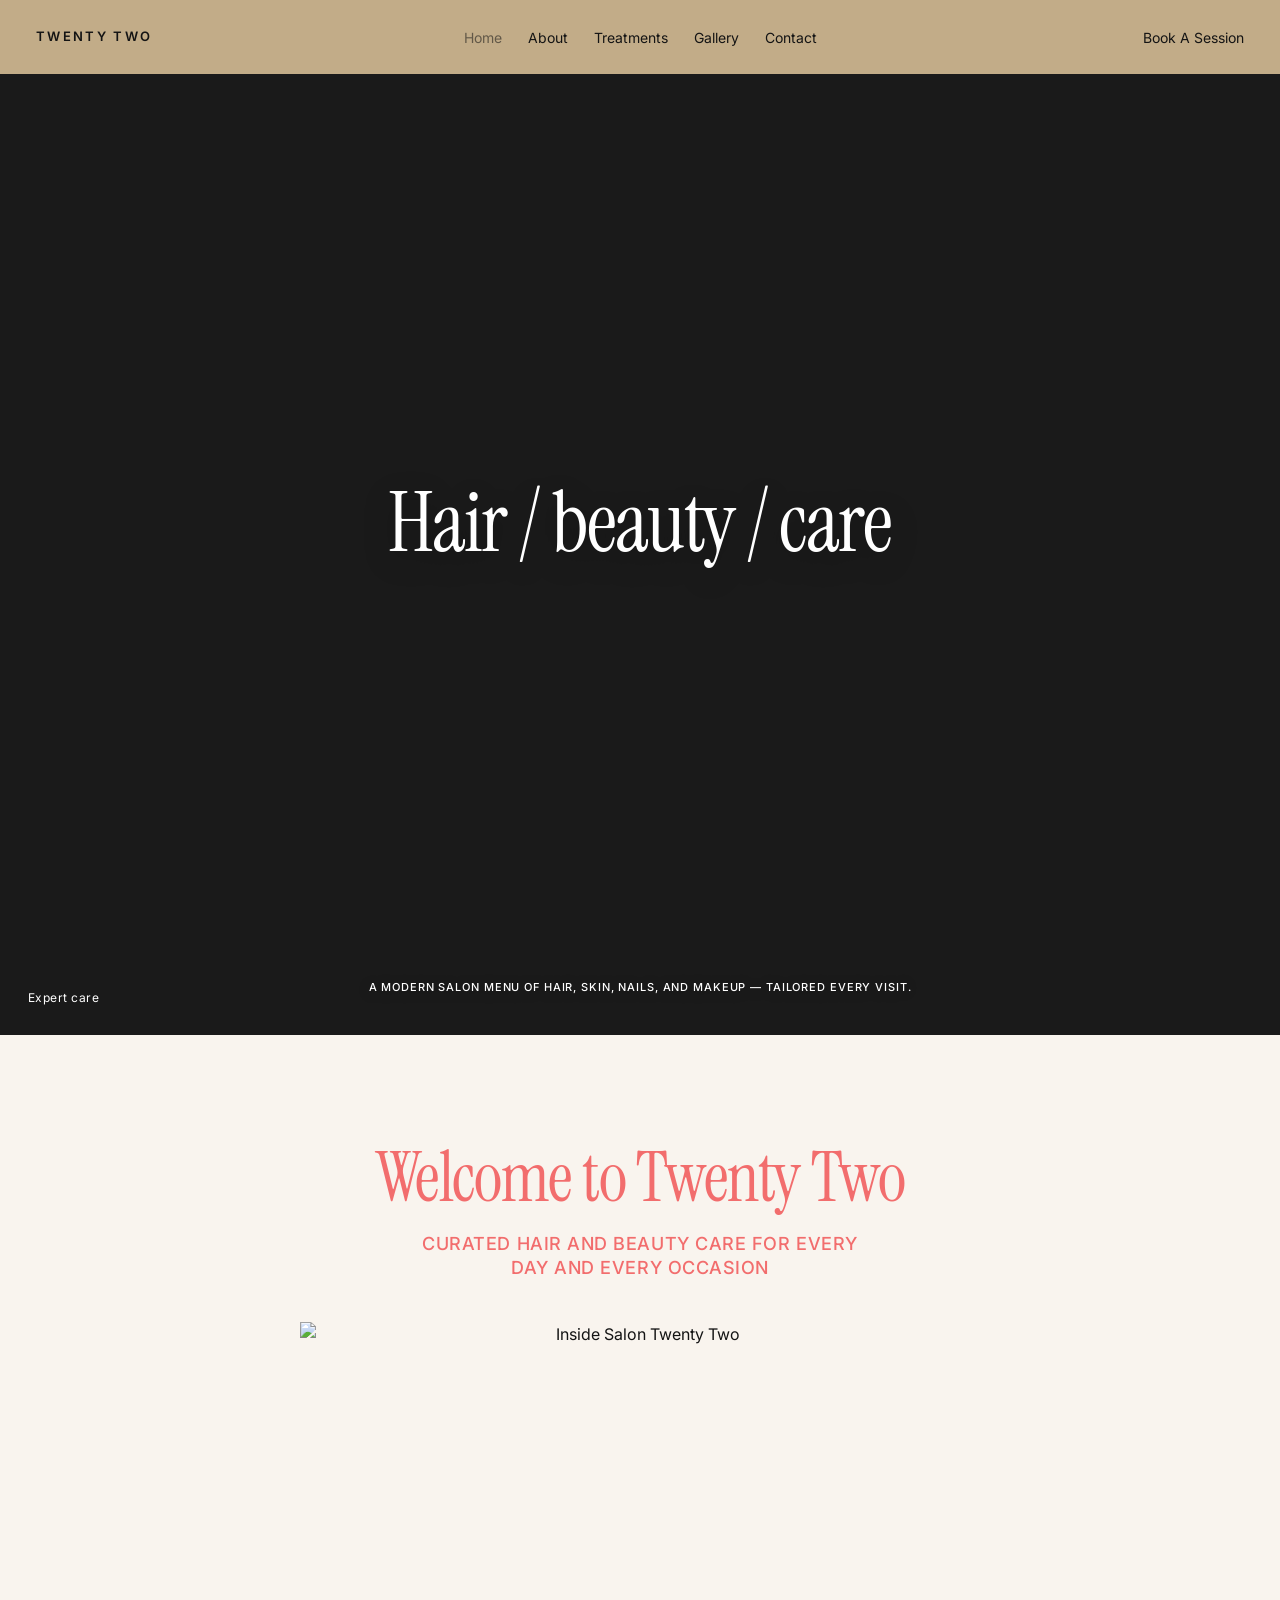
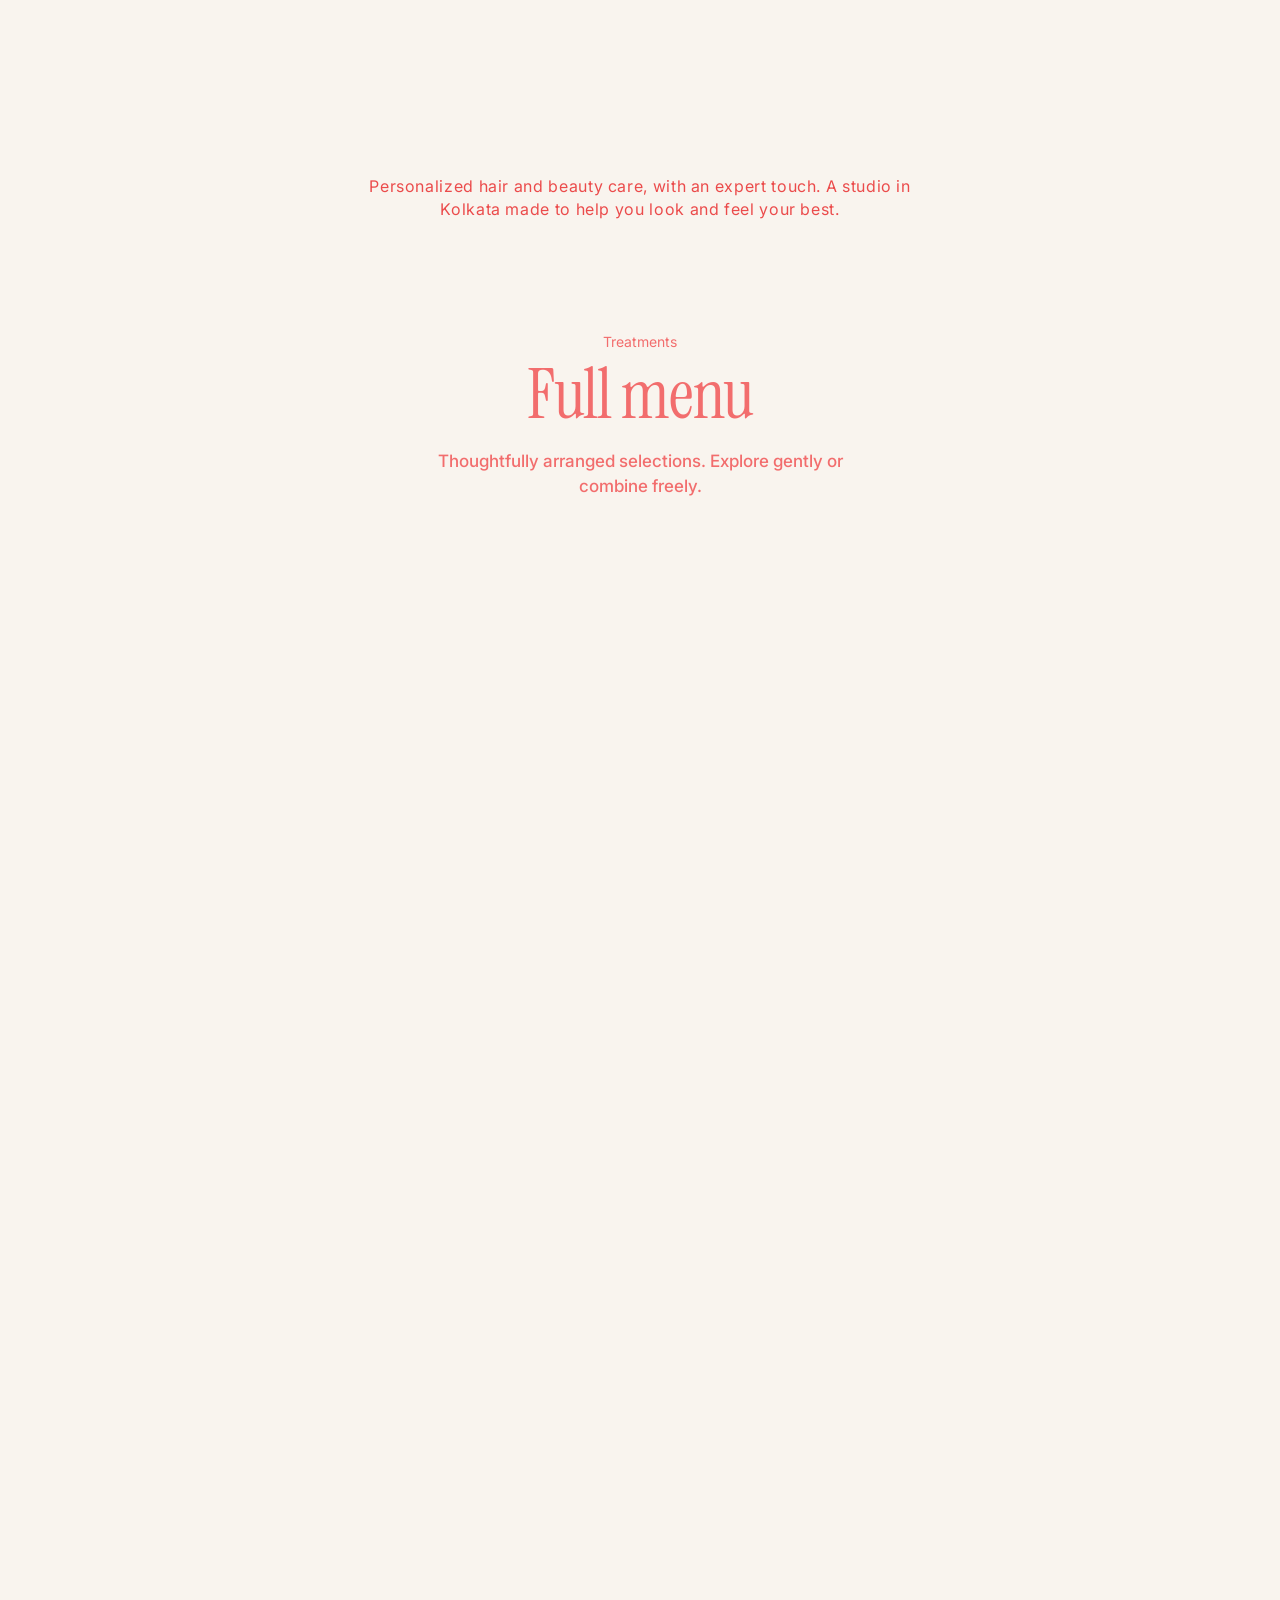
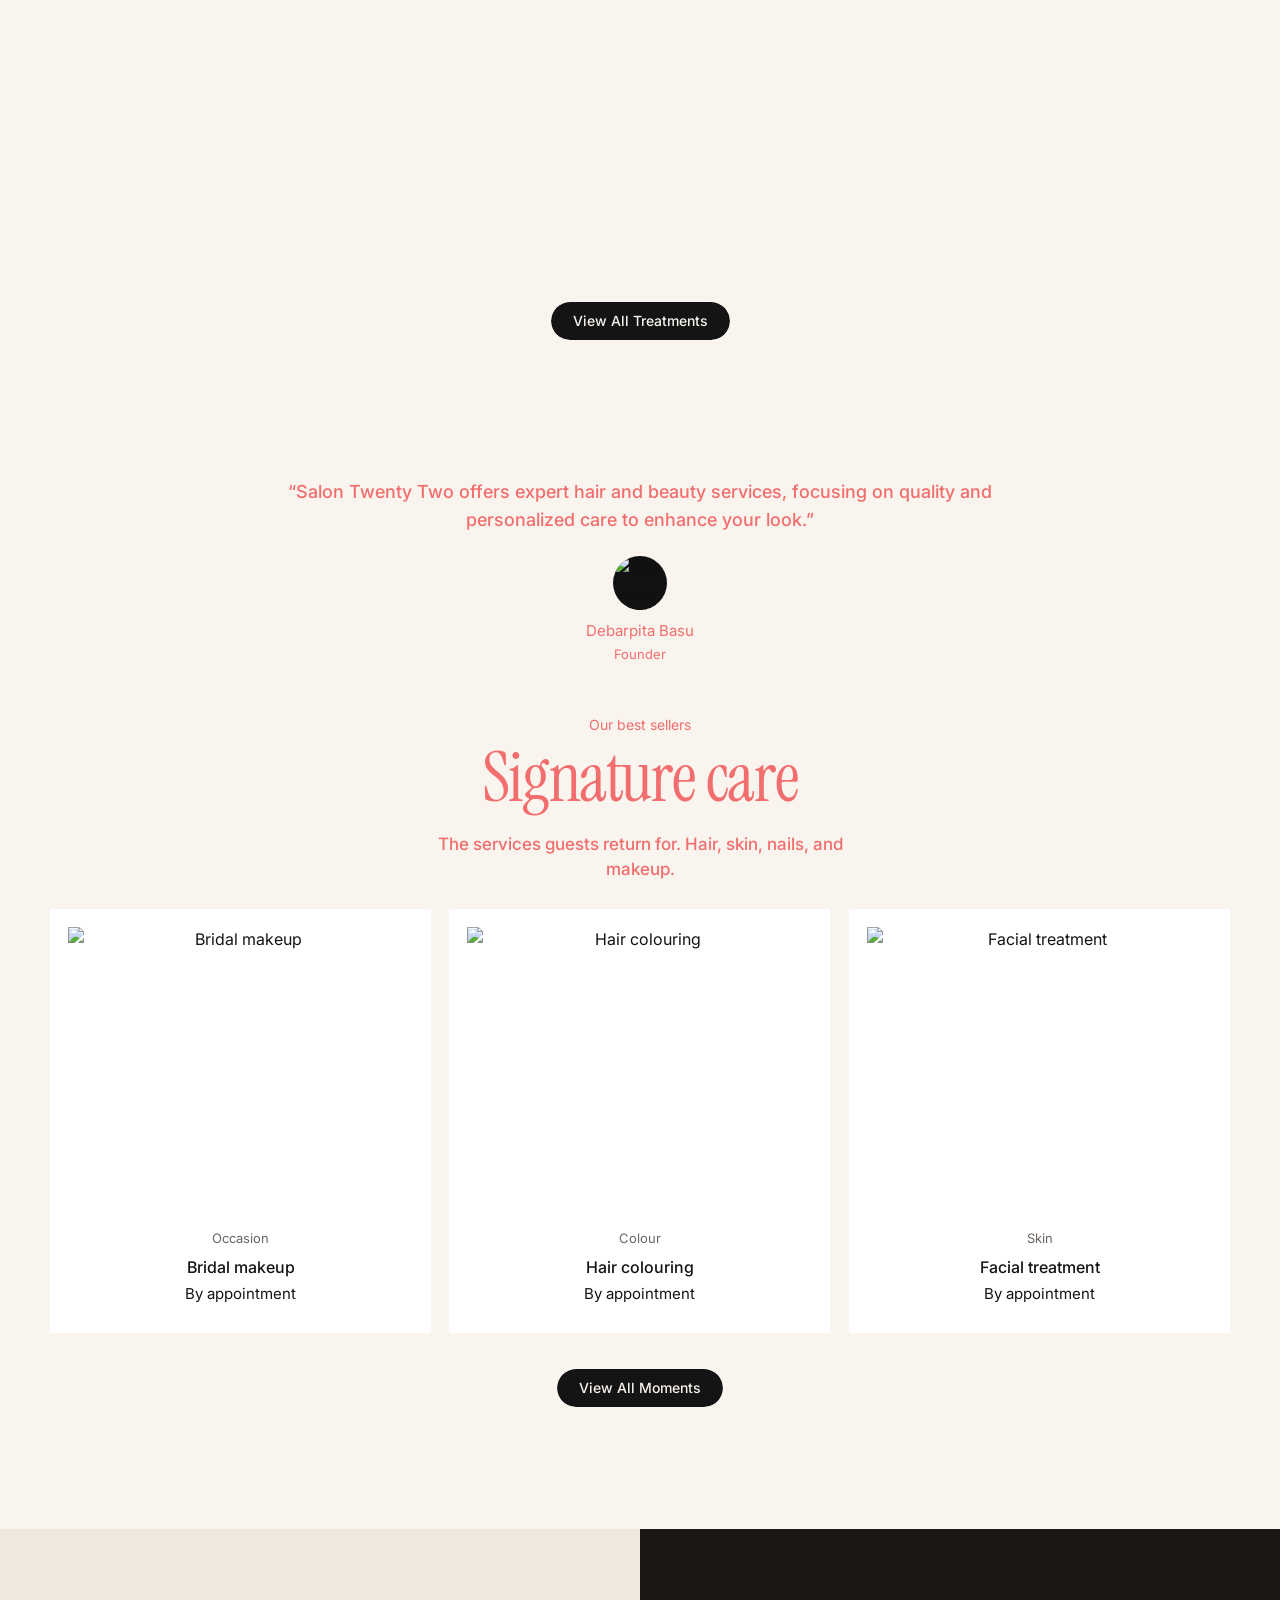
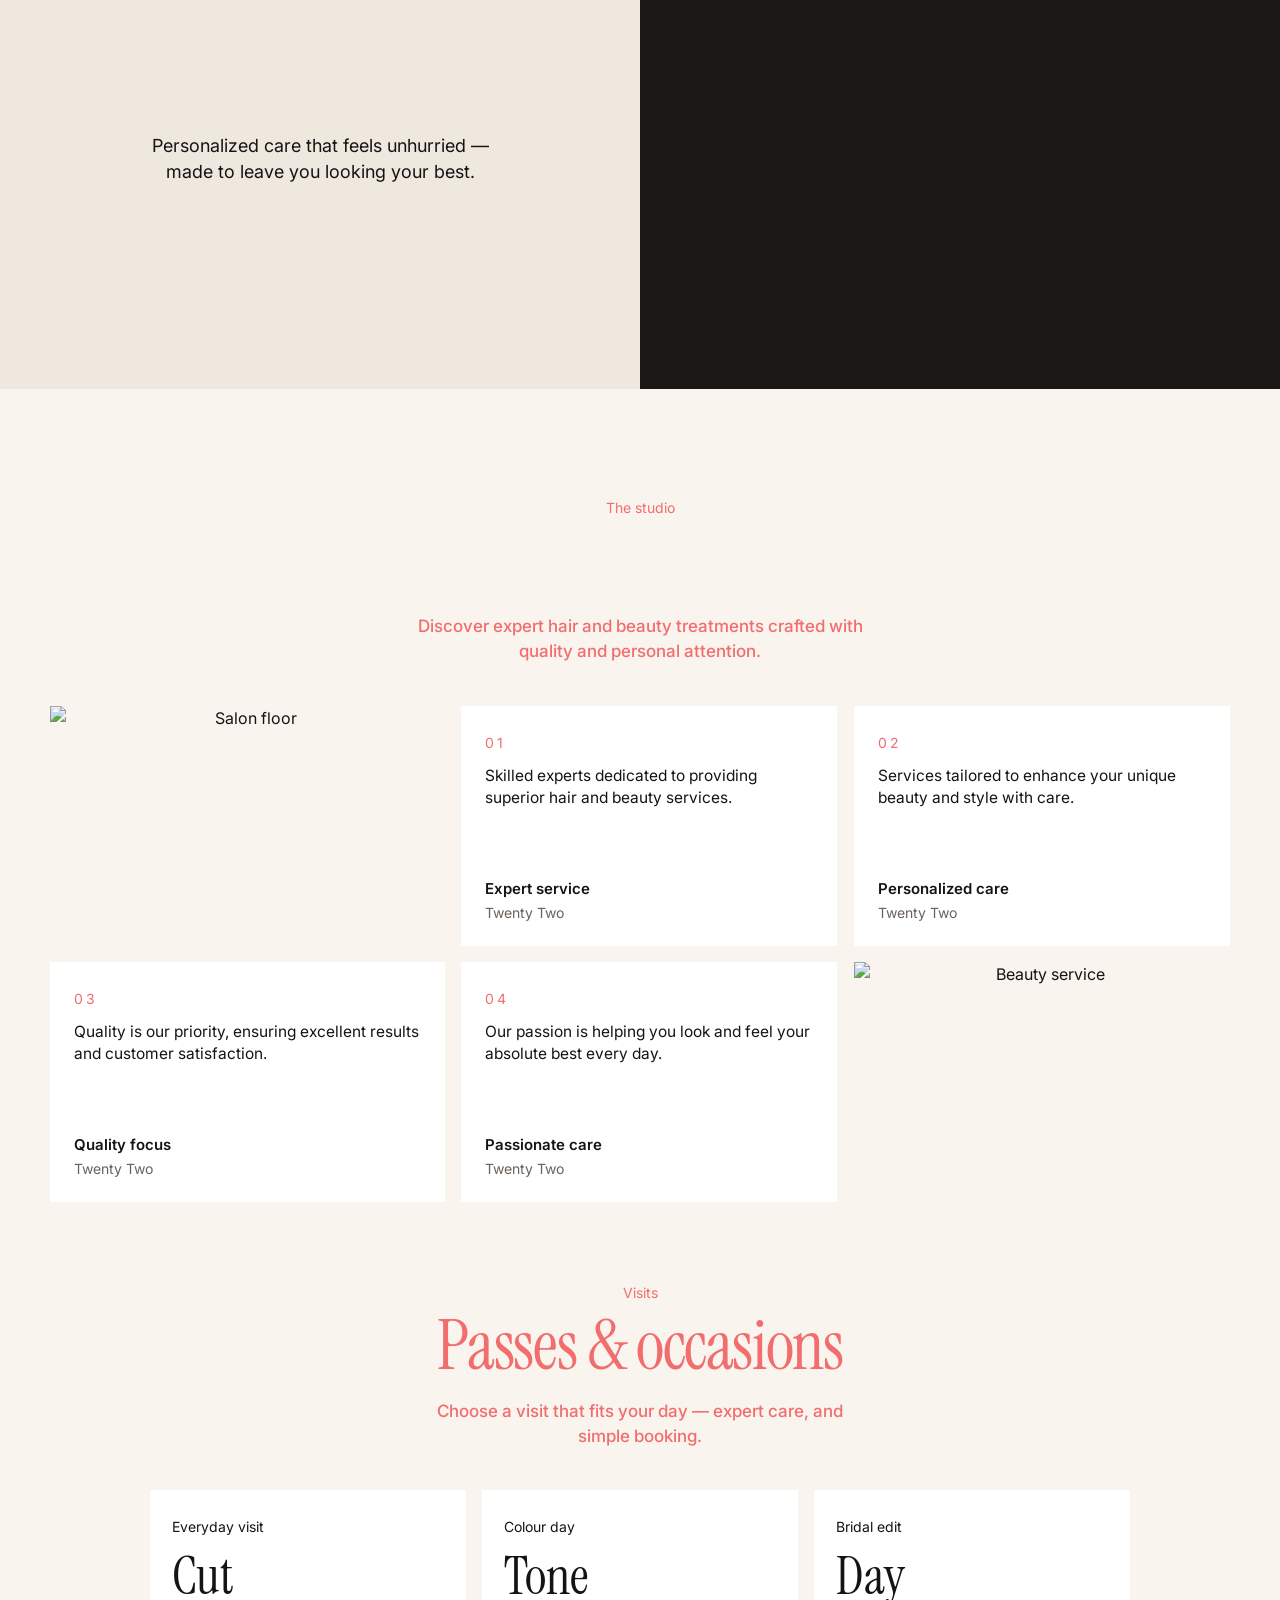
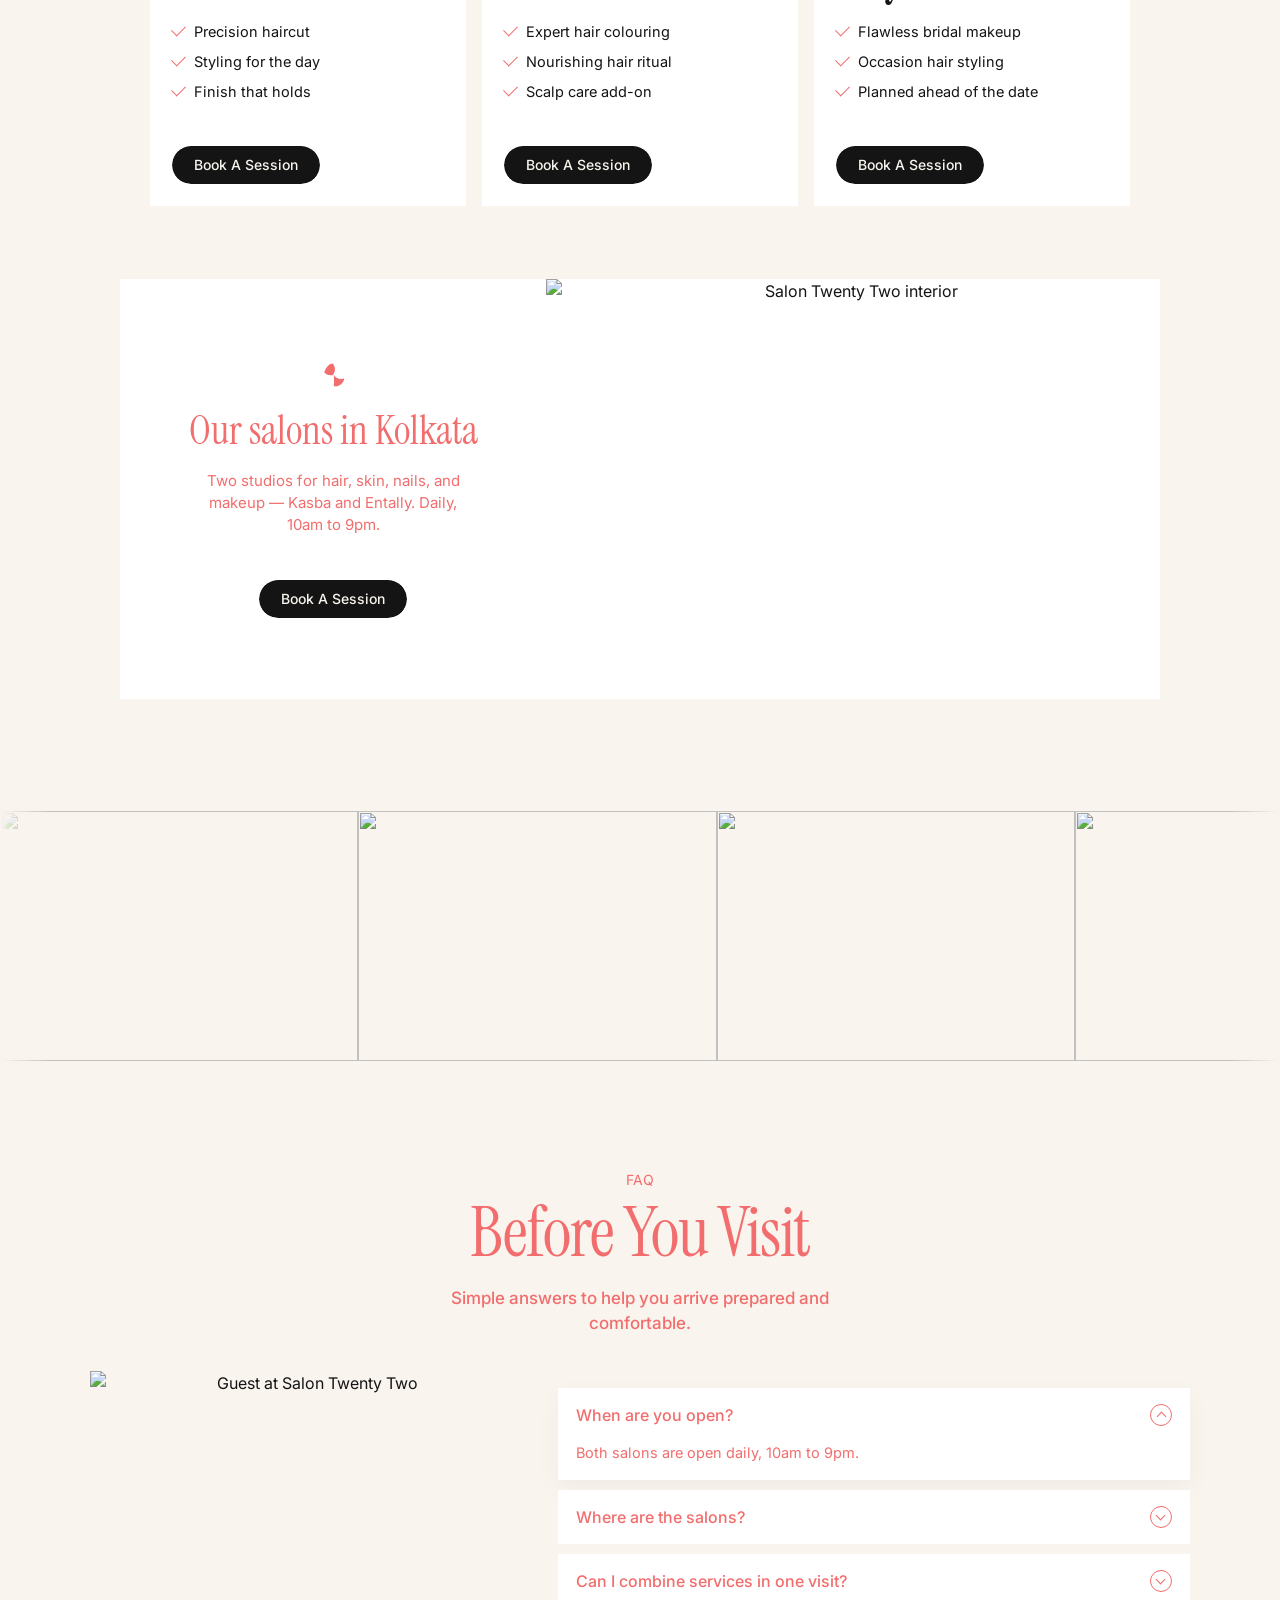
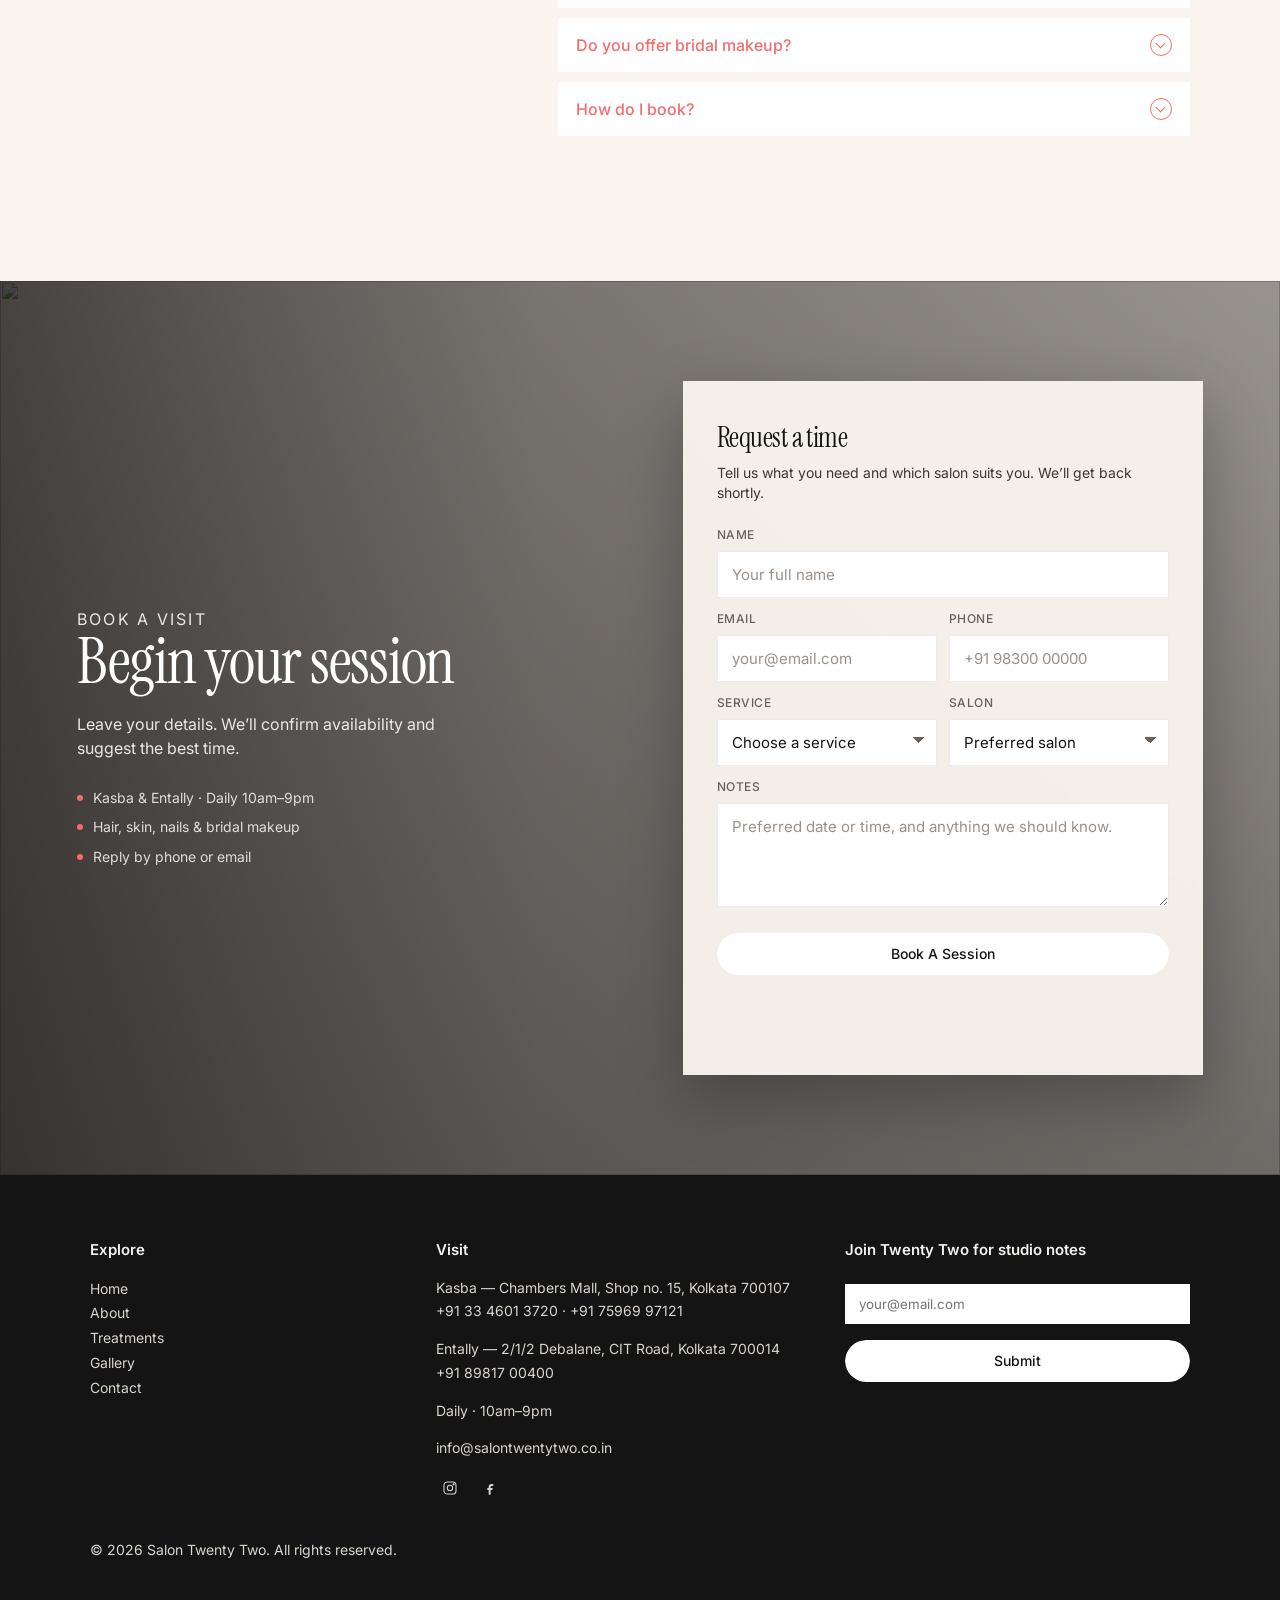
==== commit 564bff0a: "Add Lenis smooth scrolling across site and standalone. Co-authored-by: Cursor <cursoragent@cursor.co" ====
--- a/index.html
+++ b/index.html
@@ -395,6 +395,7 @@
     </div>
     <p class="fine">© 2026 Salon Twenty Two. All rights reserved.</p>
   </footer>
+  <script src="js/lenis.min.js"></script>
   <script src="js/main.js"></script>
 </body>
 </html>
--- a/css/styles.css
+++ b/css/styles.css
@@ -14,7 +14,13 @@
 }
 
 * { box-sizing: border-box; }
-html { scroll-behavior: smooth; }
+html { scroll-behavior: auto; }
+html.lenis, html.lenis body { height: auto; }
+.lenis:not(.lenis-autoToggle).lenis-stopped { overflow: clip; }
+.lenis [data-lenis-prevent],
+.lenis [data-lenis-prevent-wheel],
+.lenis [data-lenis-prevent-touch] { overscroll-behavior: contain; }
+.lenis.lenis-smooth iframe { pointer-events: none; }
 body {
   margin: 0;
   background: var(--cream);
@@ -122,12 +128,16 @@
   grid-template-columns: 1fr 1fr;
   color: #fff;
   background: #1a1a1a;
+  overflow: hidden;
 }
 .hero img {
   width: 100%;
-  height: 100vh;
-  height: 100dvh;
+  height: 115%;
+  min-height: 115vh;
+  min-height: 115dvh;
   object-fit: cover;
+  will-change: transform;
+  transform-origin: center top;
 }
 .hero-copy {
   position: absolute;
@@ -139,6 +149,7 @@
   text-align: center;
   padding: 90px 24px 80px;
   pointer-events: none;
+  will-change: transform, opacity;
 }
 .hero-copy h1 {
   margin: 0;
@@ -160,6 +171,7 @@
   gap: 16px;
   font-size: 12px;
   letter-spacing: 0.04em;
+  will-change: transform, opacity;
 }
 .hero-kicker { justify-self: start; }
 .hero-caption {
@@ -974,24 +986,27 @@
 .loc p { margin: 0 0 8px; }
 .loc a { color: var(--coral); }
 
-/* —— Motion system (Marea clone) —— */
+/* —— Motion system —— */
 .reveal {
-  opacity: 0.001;
-  transform: translate3d(0, 10px, 0);
+  --reveal-x: 48px;
+  opacity: 0;
+  transform: translate3d(var(--reveal-x), 0, 0);
   transition:
-    opacity 0.85s cubic-bezier(0.22, 1, 0.36, 1),
-    transform 0.85s cubic-bezier(0.22, 1, 0.36, 1);
+    opacity 0.75s cubic-bezier(0.22, 1, 0.36, 1),
+    transform 0.75s cubic-bezier(0.22, 1, 0.36, 1);
   transition-delay: var(--reveal-delay, 0ms);
   will-change: opacity, transform;
 }
+.reveal.reveal-left { --reveal-x: -48px; }
+.reveal.reveal-right { --reveal-x: 48px; }
 .reveal.is-in {
   opacity: 1;
-  transform: none;
-}
-/* Opacity-only reveal for sticky cards — transform breaks position: sticky */
+  transform: translate3d(0, 0, 0);
+}
+/* Opacity-only for sticky cards — transform breaks position: sticky */
 .reveal-fade {
-  opacity: 0.001;
-  transition: opacity 0.85s cubic-bezier(0.22, 1, 0.36, 1);
+  opacity: 0;
+  transition: opacity 0.7s cubic-bezier(0.22, 1, 0.36, 1);
   transition-delay: var(--reveal-delay, 0ms);
 }
 .reveal-fade.is-in { opacity: 1; }
@@ -1000,21 +1015,27 @@
 .hero-animate .hero-kicker,
 .hero-animate .hero-caption {
   opacity: 0;
-  transform: translate3d(0, 18px, 0);
+  transform: translate3d(0, 28px, 0);
 }
 .hero-animate.is-ready .hero-copy h1 {
   opacity: 1;
   transform: none;
-  transition: opacity 0.9s cubic-bezier(0.22, 1, 0.36, 1) 0.1s, transform 0.9s cubic-bezier(0.22, 1, 0.36, 1) 0.1s;
+  transition: opacity 1s cubic-bezier(0.22, 1, 0.36, 1) 0.12s, transform 1s cubic-bezier(0.22, 1, 0.36, 1) 0.12s;
 }
 .hero-animate.is-ready .hero-kicker,
 .hero-animate.is-ready .hero-caption {
   opacity: 1;
   transform: none;
-  transition: opacity 0.8s cubic-bezier(0.22, 1, 0.36, 1) 0.35s, transform 0.8s cubic-bezier(0.22, 1, 0.36, 1) 0.35s;
+  transition: opacity 0.9s cubic-bezier(0.22, 1, 0.36, 1) 0.4s, transform 0.9s cubic-bezier(0.22, 1, 0.36, 1) 0.4s;
 }
 .hero img {
-  will-change: transform;
+  transform: scale(1.08);
+}
+.hero.hero-animate.is-ready img {
+  transition: transform 1.4s cubic-bezier(0.22, 1, 0.36, 1);
+}
+.hero.is-parallax img {
+  transition: none;
 }
 
 .welcome-photo {
@@ -1105,7 +1126,11 @@
   .nav { flex-direction: column; gap: 14px; }
   .hero { grid-template-columns: 1fr; }
   .hero .hero-side { display: none; }
-  .hero img { height: 100vh; height: 100dvh; }
+  .hero img {
+    height: 115%;
+    min-height: 115vh;
+    min-height: 115dvh;
+  }
   .hero-foot { grid-template-columns: 1fr; justify-items: start; }
   .hero-caption { justify-self: start; text-align: left; }
   .service-row, .split-quote, .bento, .packages, .house, .faq-wrap, .booking, .footer-grid, .trio, .team, .menu-grid, .two-col, .steps, .loc-grid, .products {
@@ -1153,6 +1178,12 @@
     opacity: 1;
     transform: none;
   }
+  .hero img,
+  .hero-copy,
+  .hero-foot {
+    transform: none !important;
+    opacity: 1 !important;
+  }
   .film-track {
     animation: none !important;
     transform: none;
